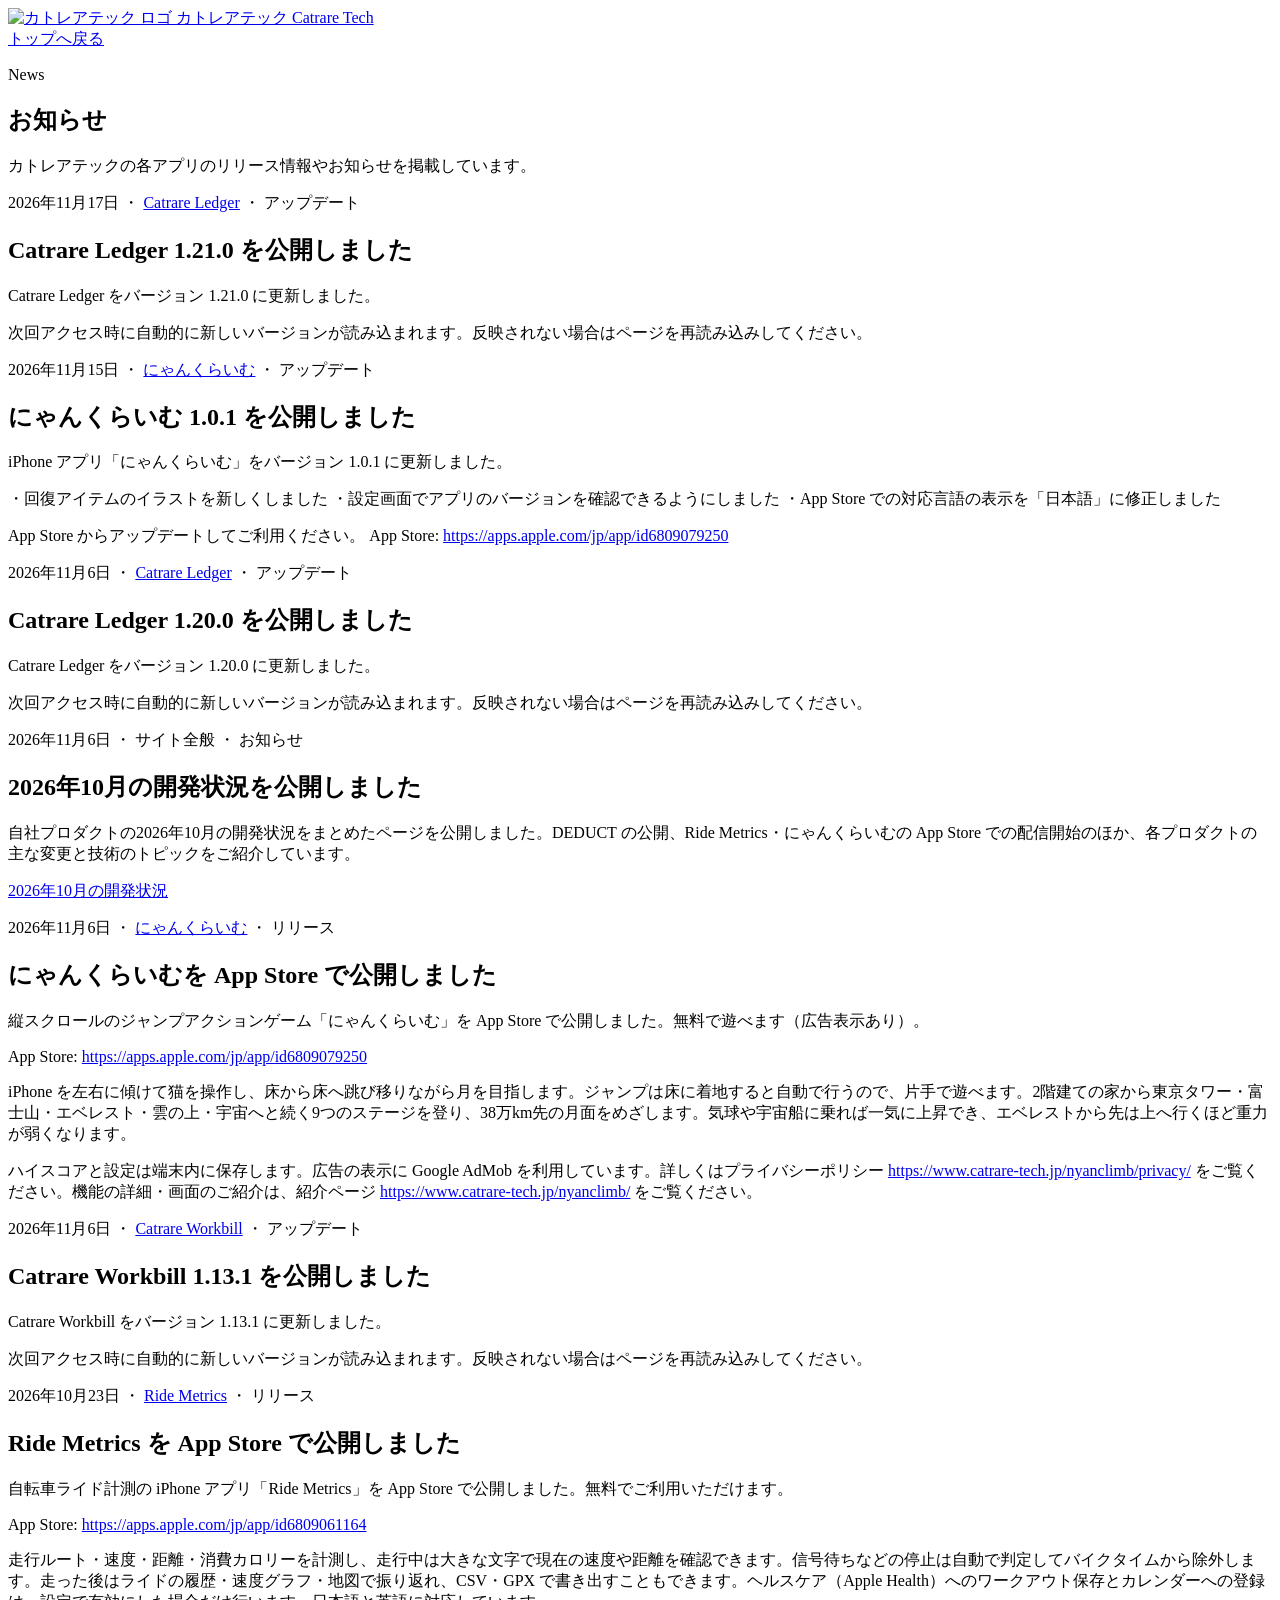
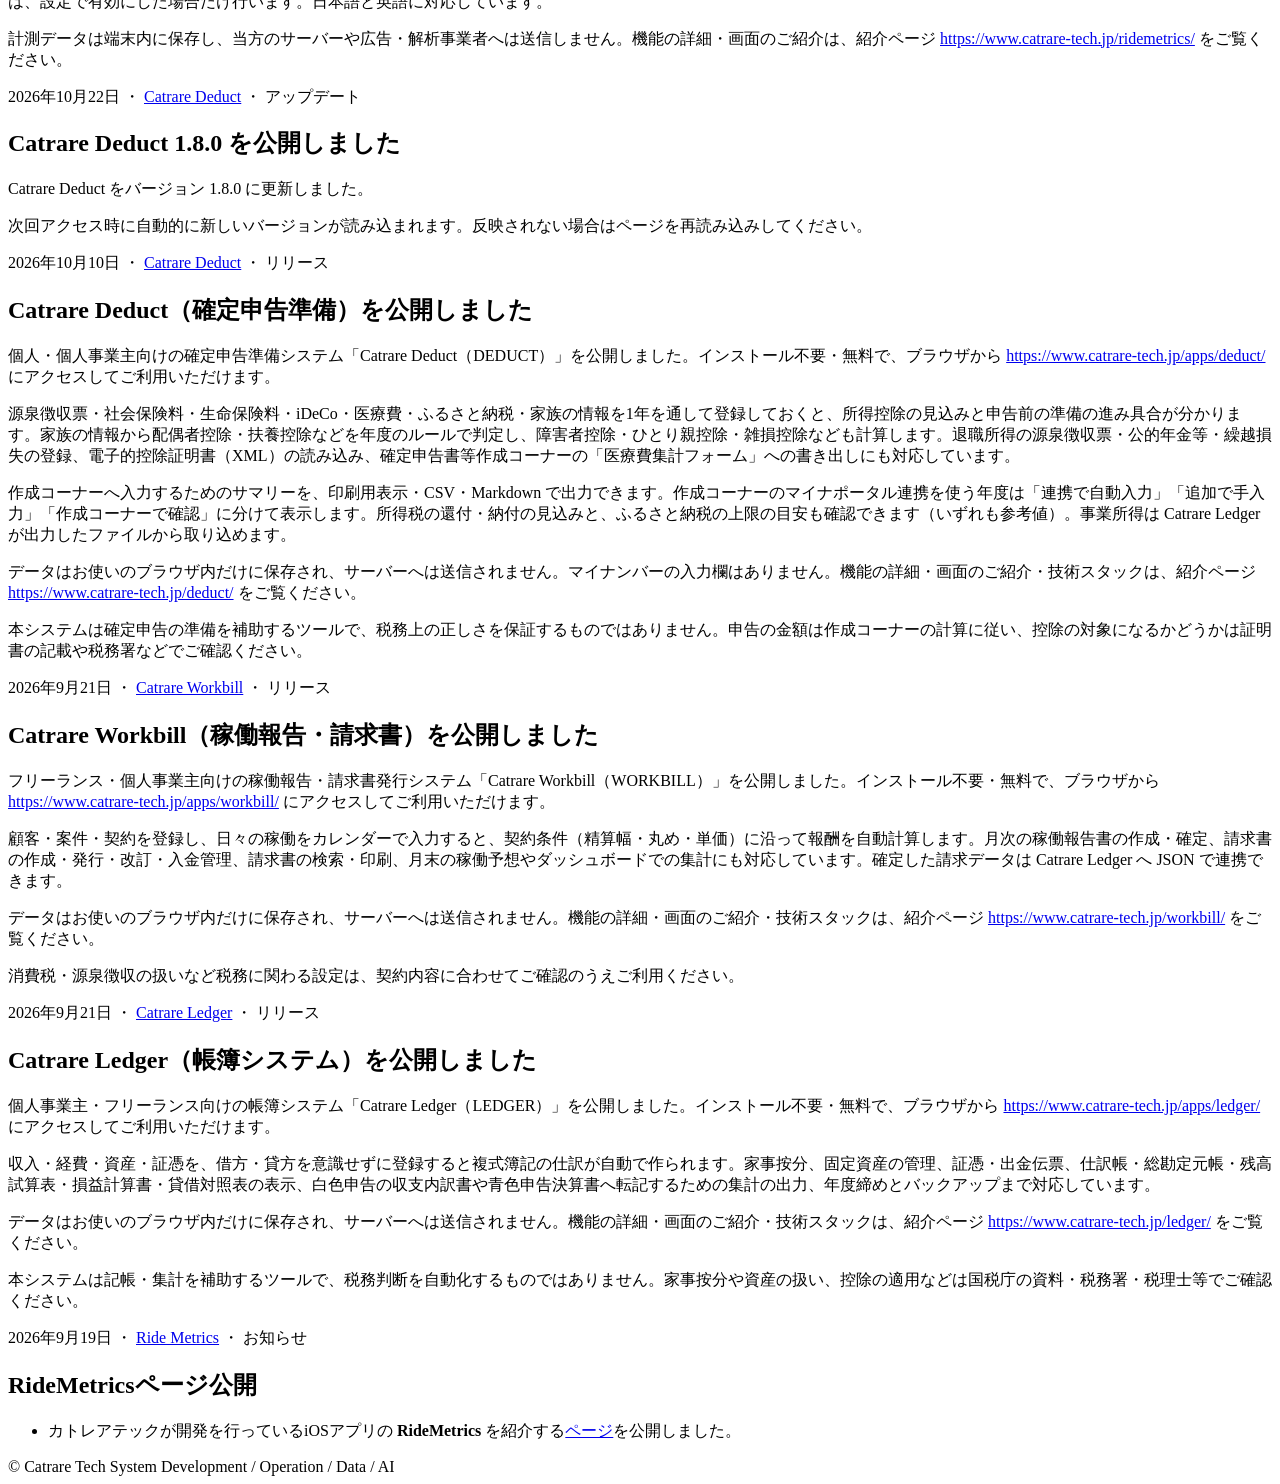
==== docs/news/index.html @ baf42634 "news: 12 items (a639b2498934ef8d82c3c987ee6db1e4a95173e1)" ====
<!DOCTYPE html>
<html lang="ja">
<head>
  <meta charset="UTF-8" />
  <meta http-equiv="Content-Security-Policy" content="default-src 'self'; script-src 'self'; style-src 'self' 'unsafe-inline'; img-src 'self' data:; font-src 'self'; connect-src 'self'; frame-src 'none'; object-src 'none'; base-uri 'self'; form-action 'self'" />
  <meta name="viewport" content="width=device-width, initial-scale=1.0" />

  <title>お知らせ | カトレアテック</title>
  <meta name="description" content="カトレアテックの各アプリのリリース情報やお知らせを掲載しています。" />

  <link rel="stylesheet" href="../assets/style.css" />
  <link rel="icon" type="image/png" href="../assets/favicon.png" />
  <link rel="apple-touch-icon" href="../assets/apple-touch-icon.png" />
</head>

<body>
  <header>
    <div class="container header-inner">
      <a href="../" class="brand" aria-label="カトレアテック ホーム">
        <img src="../assets/favicon.png" alt="カトレアテック ロゴ" />
        <span class="brand-text">
          <span>カトレアテック</span>
          <span>Catrare Tech</span>
        </span>
      </a>

      <nav>
        <a href="../">トップへ戻る</a>
      </nav>
    </div>
  </header>

  <main>
    <section class="hero legal-hero">
      <div class="container">
        <p class="eyebrow">News</p>
        <h1>お知らせ</h1>
        <p class="lead">
          カトレアテックの各アプリのリリース情報やお知らせを掲載しています。
        </p>
      </div>
    </section>

    <section class="legal-page">
      <div class="container legal-body">
      <article class="news-item" id="n988">
        <p class="news-meta">
          <time datetime="2026-11-17">2026年11月17日</time>
          ・ <span class="news-app"><a href="../ledger/">Catrare Ledger</a></span>
          ・ <span class="news-kind">アップデート</span>
        </p>
        <h2 class="news-title">Catrare Ledger 1.21.0 を公開しました</h2>
        <div class="news-body">
<p>Catrare Ledger をバージョン 1.21.0 に更新しました。</p>
<p>次回アクセス時に自動的に新しいバージョンが読み込まれます。反映されない場合はページを再読み込みしてください。</p>

        </div>
      </article>
      <article class="news-item" id="n975">
        <p class="news-meta">
          <time datetime="2026-11-15">2026年11月15日</time>
          ・ <span class="news-app"><a href="../nyanclimb/">にゃんくらいむ</a></span>
          ・ <span class="news-kind">アップデート</span>
        </p>
        <h2 class="news-title">にゃんくらいむ 1.0.1 を公開しました</h2>
        <div class="news-body">
<p>iPhone アプリ「にゃんくらいむ」をバージョン 1.0.1 に更新しました。</p>
<p>・回復アイテムのイラストを新しくしました
・設定画面でアプリのバージョンを確認できるようにしました
・App Store での対応言語の表示を「日本語」に修正しました</p>
<p>App Store からアップデートしてご利用ください。
App Store: <a href="https://apps.apple.com/jp/app/id6809079250" target="_blank" rel="noopener noreferrer">https://apps.apple.com/jp/app/id6809079250</a></p>

        </div>
      </article>
      <article class="news-item" id="n940">
        <p class="news-meta">
          <time datetime="2026-11-06">2026年11月6日</time>
          ・ <span class="news-app"><a href="../ledger/">Catrare Ledger</a></span>
          ・ <span class="news-kind">アップデート</span>
        </p>
        <h2 class="news-title">Catrare Ledger 1.20.0 を公開しました</h2>
        <div class="news-body">
<p>Catrare Ledger をバージョン 1.20.0 に更新しました。</p>
<p>次回アクセス時に自動的に新しいバージョンが読み込まれます。反映されない場合はページを再読み込みしてください。</p>

        </div>
      </article>
      <article class="news-item" id="n937">
        <p class="news-meta">
          <time datetime="2026-11-06">2026年11月6日</time>
          ・ <span class="news-app">サイト全般</span>
          ・ <span class="news-kind">お知らせ</span>
        </p>
        <h2 class="news-title">2026年10月の開発状況を公開しました</h2>
        <div class="news-body">
<p>自社プロダクトの2026年10月の開発状況をまとめたページを公開しました。DEDUCT の公開、Ride Metrics・にゃんくらいむの App Store での配信開始のほか、各プロダクトの主な変更と技術のトピックをご紹介しています。</p>
<p><a href="https://www.catrare-tech.jp/devlog/2026-10/">2026年10月の開発状況</a></p>

        </div>
      </article>
      <article class="news-item" id="n930">
        <p class="news-meta">
          <time datetime="2026-11-06">2026年11月6日</time>
          ・ <span class="news-app"><a href="../nyanclimb/">にゃんくらいむ</a></span>
          ・ <span class="news-kind">リリース</span>
        </p>
        <h2 class="news-title">にゃんくらいむを App Store で公開しました</h2>
        <div class="news-body">
<p>縦スクロールのジャンプアクションゲーム「にゃんくらいむ」を App Store で公開しました。無料で遊べます（広告表示あり）。</p>
<p>App Store: <a href="https://apps.apple.com/jp/app/id6809079250" target="_blank" rel="noopener noreferrer">https://apps.apple.com/jp/app/id6809079250</a></p>
<p>iPhone を左右に傾けて猫を操作し、床から床へ跳び移りながら月を目指します。ジャンプは床に着地すると自動で行うので、片手で遊べます。2階建ての家から東京タワー・富士山・エベレスト・雲の上・宇宙へと続く9つのステージを登り、38万km先の月面をめざします。気球や宇宙船に乗れば一気に上昇でき、エベレストから先は上へ行くほど重力が弱くなります。</p>
<p>ハイスコアと設定は端末内に保存します。広告の表示に Google AdMob を利用しています。詳しくはプライバシーポリシー <a href="https://www.catrare-tech.jp/nyanclimb/privacy/">https://www.catrare-tech.jp/nyanclimb/privacy/</a> をご覧ください。機能の詳細・画面のご紹介は、紹介ページ <a href="https://www.catrare-tech.jp/nyanclimb/">https://www.catrare-tech.jp/nyanclimb/</a> をご覧ください。</p>

        </div>
      </article>
      <article class="news-item" id="n929">
        <p class="news-meta">
          <time datetime="2026-11-06">2026年11月6日</time>
          ・ <span class="news-app"><a href="../workbill/">Catrare Workbill</a></span>
          ・ <span class="news-kind">アップデート</span>
        </p>
        <h2 class="news-title">Catrare Workbill 1.13.1 を公開しました</h2>
        <div class="news-body">
<p>Catrare Workbill をバージョン 1.13.1 に更新しました。</p>
<p>次回アクセス時に自動的に新しいバージョンが読み込まれます。反映されない場合はページを再読み込みしてください。</p>

        </div>
      </article>
      <article class="news-item" id="n824">
        <p class="news-meta">
          <time datetime="2026-10-23">2026年10月23日</time>
          ・ <span class="news-app"><a href="../ridemetrics/">Ride Metrics</a></span>
          ・ <span class="news-kind">リリース</span>
        </p>
        <h2 class="news-title">Ride Metrics を App Store で公開しました</h2>
        <div class="news-body">
<p>自転車ライド計測の iPhone アプリ「Ride Metrics」を App Store で公開しました。無料でご利用いただけます。</p>
<p>App Store: <a href="https://apps.apple.com/jp/app/id6809061164" target="_blank" rel="noopener noreferrer">https://apps.apple.com/jp/app/id6809061164</a></p>
<p>走行ルート・速度・距離・消費カロリーを計測し、走行中は大きな文字で現在の速度や距離を確認できます。信号待ちなどの停止は自動で判定してバイクタイムから除外します。走った後はライドの履歴・速度グラフ・地図で振り返れ、CSV・GPX で書き出すこともできます。ヘルスケア（Apple Health）へのワークアウト保存とカレンダーへの登録は、設定で有効にした場合だけ行います。日本語と英語に対応しています。</p>
<p>計測データは端末内に保存し、当方のサーバーや広告・解析事業者へは送信しません。機能の詳細・画面のご紹介は、紹介ページ <a href="https://www.catrare-tech.jp/ridemetrics/">https://www.catrare-tech.jp/ridemetrics/</a> をご覧ください。</p>

        </div>
      </article>
      <article class="news-item" id="n819">
        <p class="news-meta">
          <time datetime="2026-10-22">2026年10月22日</time>
          ・ <span class="news-app"><a href="../deduct/">Catrare Deduct</a></span>
          ・ <span class="news-kind">アップデート</span>
        </p>
        <h2 class="news-title">Catrare Deduct 1.8.0 を公開しました</h2>
        <div class="news-body">
<p>Catrare Deduct をバージョン 1.8.0 に更新しました。</p>
<p>次回アクセス時に自動的に新しいバージョンが読み込まれます。反映されない場合はページを再読み込みしてください。</p>

        </div>
      </article>
      <article class="news-item" id="n741">
        <p class="news-meta">
          <time datetime="2026-10-10">2026年10月10日</time>
          ・ <span class="news-app"><a href="../deduct/">Catrare Deduct</a></span>
          ・ <span class="news-kind">リリース</span>
        </p>
        <h2 class="news-title">Catrare Deduct（確定申告準備）を公開しました</h2>
        <div class="news-body">
<p>個人・個人事業主向けの確定申告準備システム「Catrare Deduct（DEDUCT）」を公開しました。インストール不要・無料で、ブラウザから <a href="https://www.catrare-tech.jp/apps/deduct/">https://www.catrare-tech.jp/apps/deduct/</a> にアクセスしてご利用いただけます。</p>
<p>源泉徴収票・社会保険料・生命保険料・iDeCo・医療費・ふるさと納税・家族の情報を1年を通して登録しておくと、所得控除の見込みと申告前の準備の進み具合が分かります。家族の情報から配偶者控除・扶養控除などを年度のルールで判定し、障害者控除・ひとり親控除・雑損控除なども計算します。退職所得の源泉徴収票・公的年金等・繰越損失の登録、電子的控除証明書（XML）の読み込み、確定申告書等作成コーナーの「医療費集計フォーム」への書き出しにも対応しています。</p>
<p>作成コーナーへ入力するためのサマリーを、印刷用表示・CSV・Markdown で出力できます。作成コーナーのマイナポータル連携を使う年度は「連携で自動入力」「追加で手入力」「作成コーナーで確認」に分けて表示します。所得税の還付・納付の見込みと、ふるさと納税の上限の目安も確認できます（いずれも参考値）。事業所得は Catrare Ledger が出力したファイルから取り込めます。</p>
<p>データはお使いのブラウザ内だけに保存され、サーバーへは送信されません。マイナンバーの入力欄はありません。機能の詳細・画面のご紹介・技術スタックは、紹介ページ <a href="https://www.catrare-tech.jp/deduct/">https://www.catrare-tech.jp/deduct/</a> をご覧ください。</p>
<p>本システムは確定申告の準備を補助するツールで、税務上の正しさを保証するものではありません。申告の金額は作成コーナーの計算に従い、控除の対象になるかどうかは証明書の記載や税務署などでご確認ください。</p>

        </div>
      </article>
      <article class="news-item" id="n521">
        <p class="news-meta">
          <time datetime="2026-09-21">2026年9月21日</time>
          ・ <span class="news-app"><a href="../workbill/">Catrare Workbill</a></span>
          ・ <span class="news-kind">リリース</span>
        </p>
        <h2 class="news-title">Catrare Workbill（稼働報告・請求書）を公開しました</h2>
        <div class="news-body">
<p>フリーランス・個人事業主向けの稼働報告・請求書発行システム「Catrare Workbill（WORKBILL）」を公開しました。インストール不要・無料で、ブラウザから <a href="https://www.catrare-tech.jp/apps/workbill/">https://www.catrare-tech.jp/apps/workbill/</a> にアクセスしてご利用いただけます。</p>
<p>顧客・案件・契約を登録し、日々の稼働をカレンダーで入力すると、契約条件（精算幅・丸め・単価）に沿って報酬を自動計算します。月次の稼働報告書の作成・確定、請求書の作成・発行・改訂・入金管理、請求書の検索・印刷、月末の稼働予想やダッシュボードでの集計にも対応しています。確定した請求データは Catrare Ledger へ JSON で連携できます。</p>
<p>データはお使いのブラウザ内だけに保存され、サーバーへは送信されません。機能の詳細・画面のご紹介・技術スタックは、紹介ページ <a href="https://www.catrare-tech.jp/workbill/">https://www.catrare-tech.jp/workbill/</a> をご覧ください。</p>
<p>消費税・源泉徴収の扱いなど税務に関わる設定は、契約内容に合わせてご確認のうえご利用ください。</p>

        </div>
      </article>
      <article class="news-item" id="n520">
        <p class="news-meta">
          <time datetime="2026-09-21">2026年9月21日</time>
          ・ <span class="news-app"><a href="../ledger/">Catrare Ledger</a></span>
          ・ <span class="news-kind">リリース</span>
        </p>
        <h2 class="news-title">Catrare Ledger（帳簿システム）を公開しました</h2>
        <div class="news-body">
<p>個人事業主・フリーランス向けの帳簿システム「Catrare Ledger（LEDGER）」を公開しました。インストール不要・無料で、ブラウザから <a href="https://www.catrare-tech.jp/apps/ledger/">https://www.catrare-tech.jp/apps/ledger/</a> にアクセスしてご利用いただけます。</p>
<p>収入・経費・資産・証憑を、借方・貸方を意識せずに登録すると複式簿記の仕訳が自動で作られます。家事按分、固定資産の管理、証憑・出金伝票、仕訳帳・総勘定元帳・残高試算表・損益計算書・貸借対照表の表示、白色申告の収支内訳書や青色申告決算書へ転記するための集計の出力、年度締めとバックアップまで対応しています。</p>
<p>データはお使いのブラウザ内だけに保存され、サーバーへは送信されません。機能の詳細・画面のご紹介・技術スタックは、紹介ページ <a href="https://www.catrare-tech.jp/ledger/">https://www.catrare-tech.jp/ledger/</a> をご覧ください。</p>
<p>本システムは記帳・集計を補助するツールで、税務判断を自動化するものではありません。家事按分や資産の扱い、控除の適用などは国税庁の資料・税務署・税理士等でご確認ください。</p>

        </div>
      </article>
      <article class="news-item" id="n438">
        <p class="news-meta">
          <time datetime="2026-09-19">2026年9月19日</time>
          ・ <span class="news-app"><a href="../ridemetrics/">Ride Metrics</a></span>
          ・ <span class="news-kind">お知らせ</span>
        </p>
        <h2 class="news-title">RideMetricsページ公開</h2>
        <div class="news-body">
<ul>
<li>カトレアテックが開発を行っているiOSアプリの <strong>RideMetrics</strong> を紹介する<a href="https://www.catrare-tech.jp/ridemetrics/">ページ</a>を公開しました。</li>
</ul>

        </div>
      </article>
      </div>
    </section>
  </main>

  <footer>
    <div class="container footer-inner">
      <span>© Catrare Tech</span>
      <span>System Development / Operation / Data / AI</span>
    </div>
  </footer>
</body>
</html>
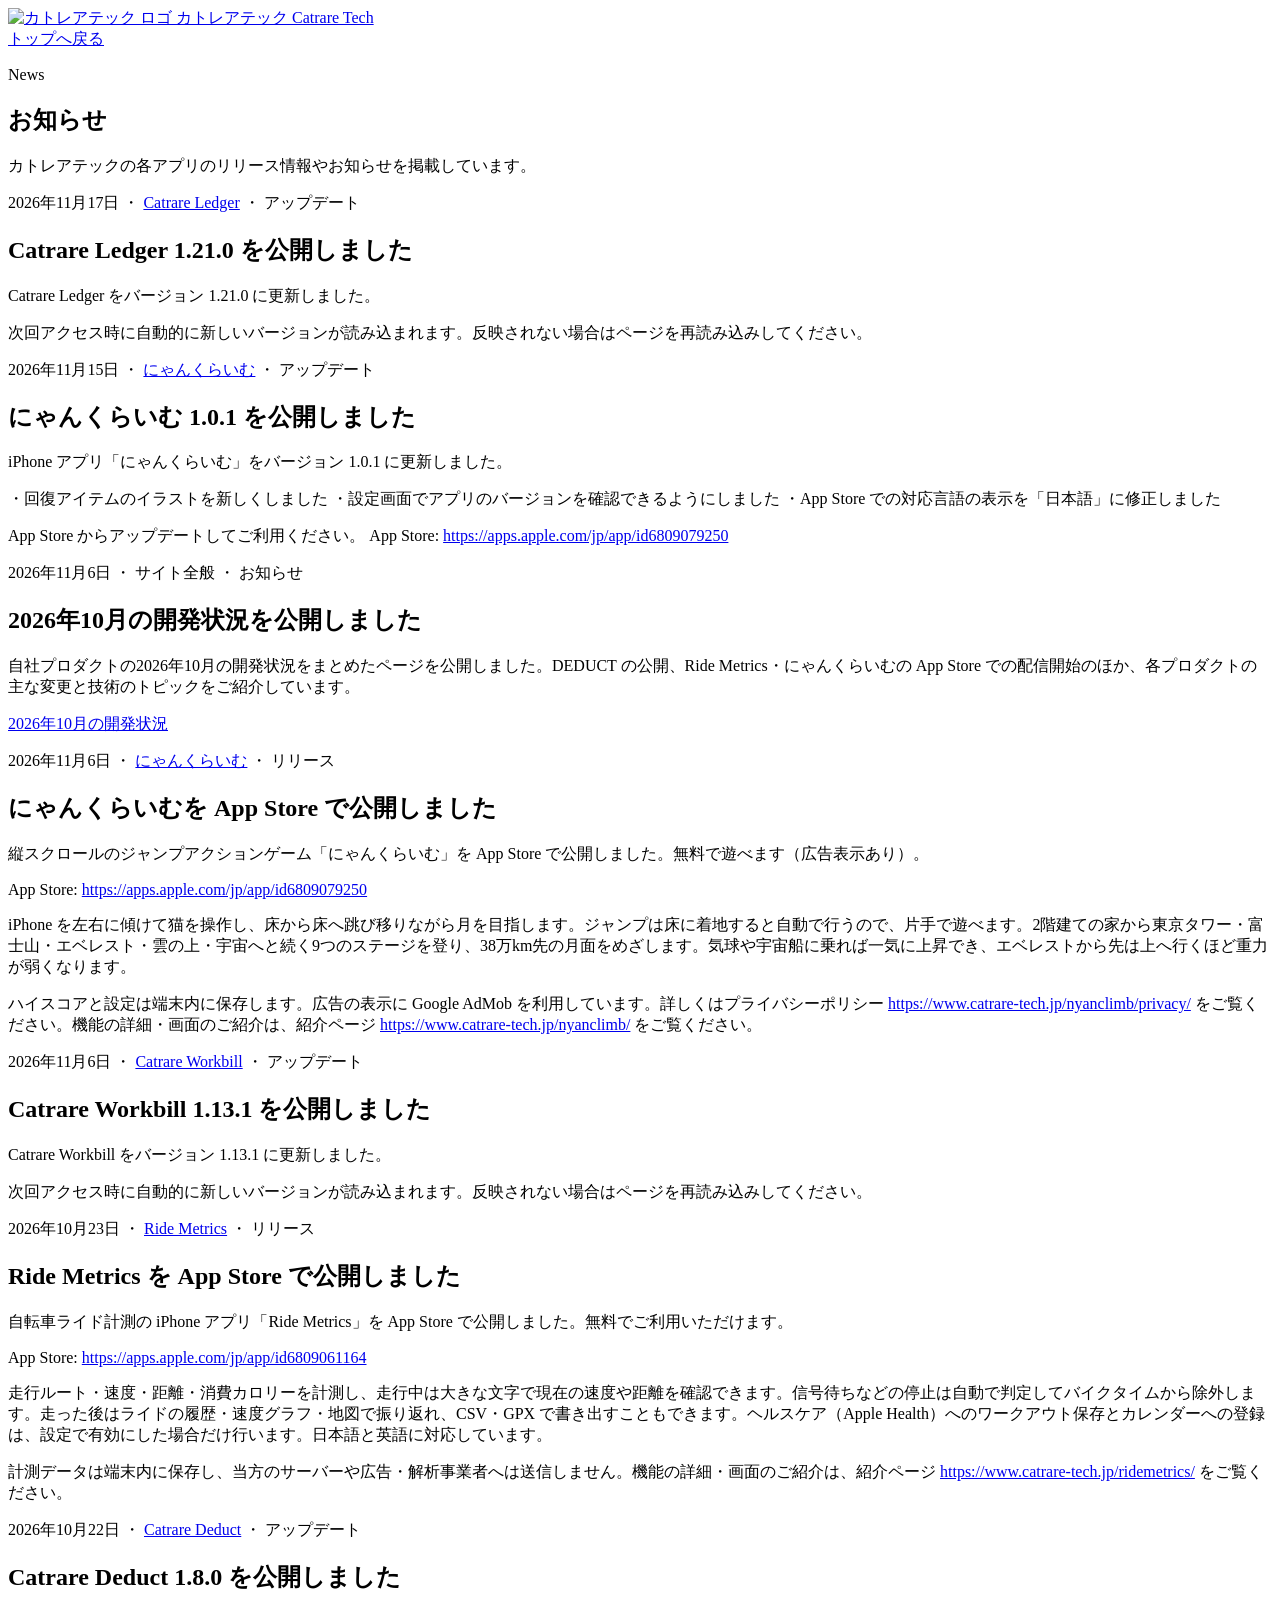
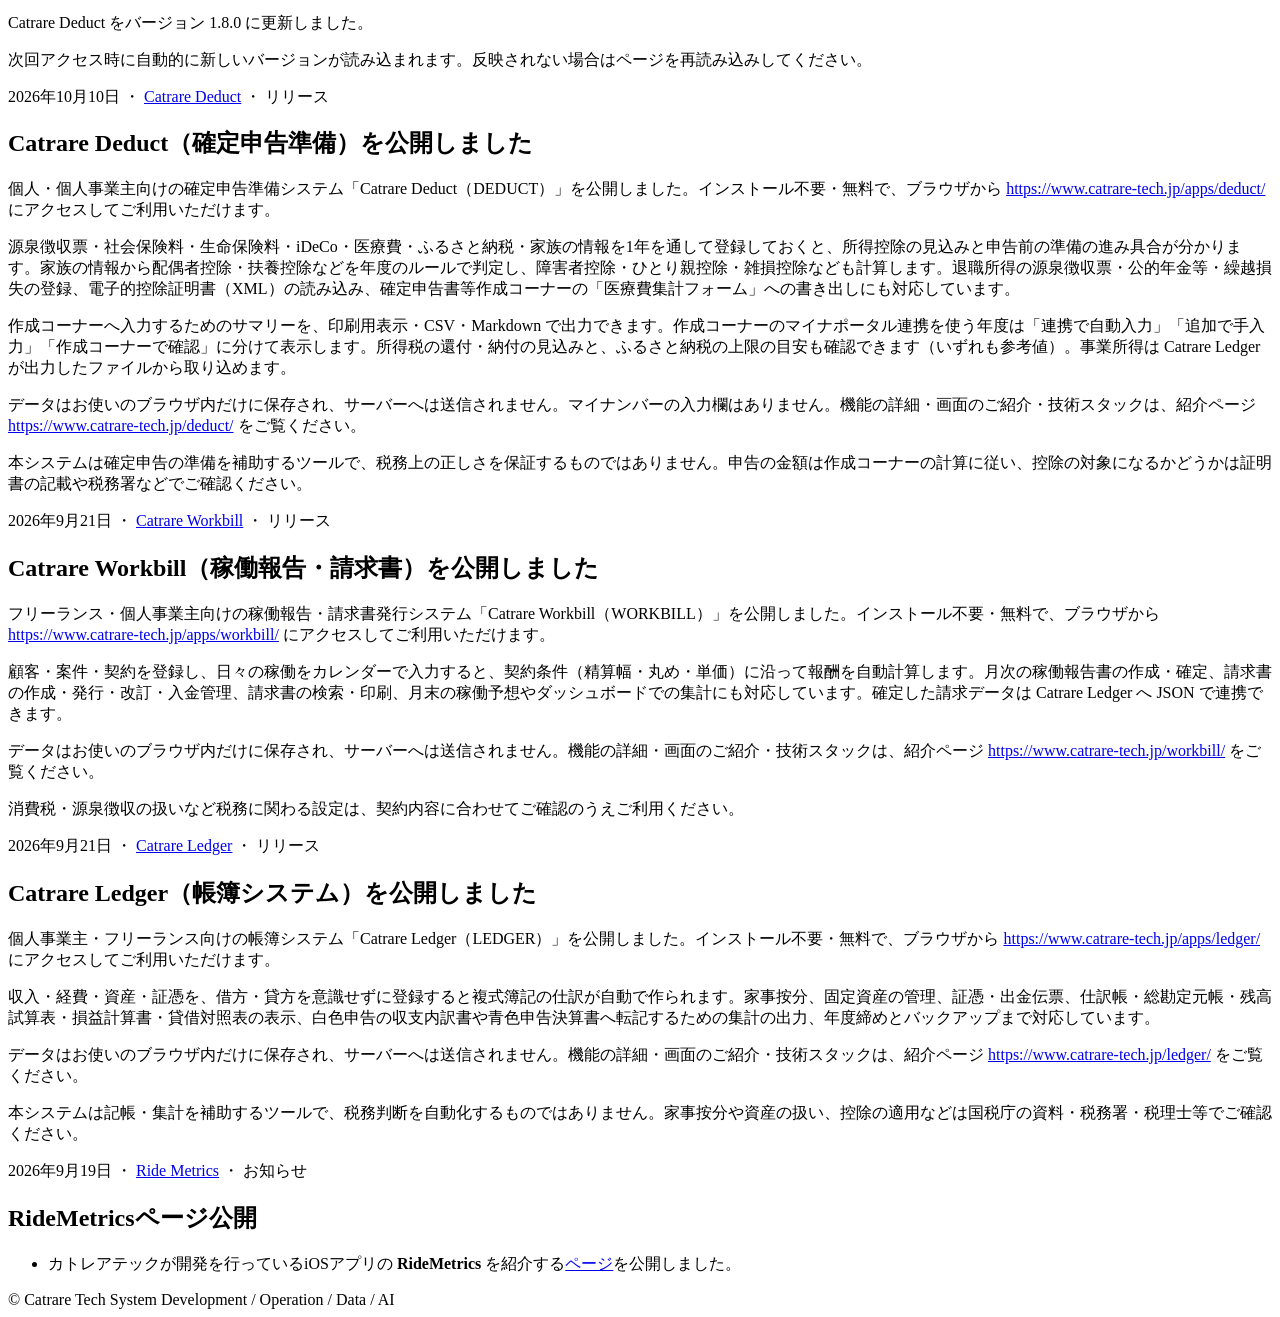
==== commit 4384144c: "news: 11 items (a639b2498934ef8d82c3c987ee6db1e4a95173e1)" ====
--- a/docs/news/index.html
+++ b/docs/news/index.html
@@ -73,19 +73,6 @@
 
         </div>
       </article>
-      <article class="news-item" id="n940">
-        <p class="news-meta">
-          <time datetime="2026-11-06">2026年11月6日</time>
-          ・ <span class="news-app"><a href="../ledger/">Catrare Ledger</a></span>
-          ・ <span class="news-kind">アップデート</span>
-        </p>
-        <h2 class="news-title">Catrare Ledger 1.20.0 を公開しました</h2>
-        <div class="news-body">
-<p>Catrare Ledger をバージョン 1.20.0 に更新しました。</p>
-<p>次回アクセス時に自動的に新しいバージョンが読み込まれます。反映されない場合はページを再読み込みしてください。</p>
-
-        </div>
-      </article>
       <article class="news-item" id="n937">
         <p class="news-meta">
           <time datetime="2026-11-06">2026年11月6日</time>
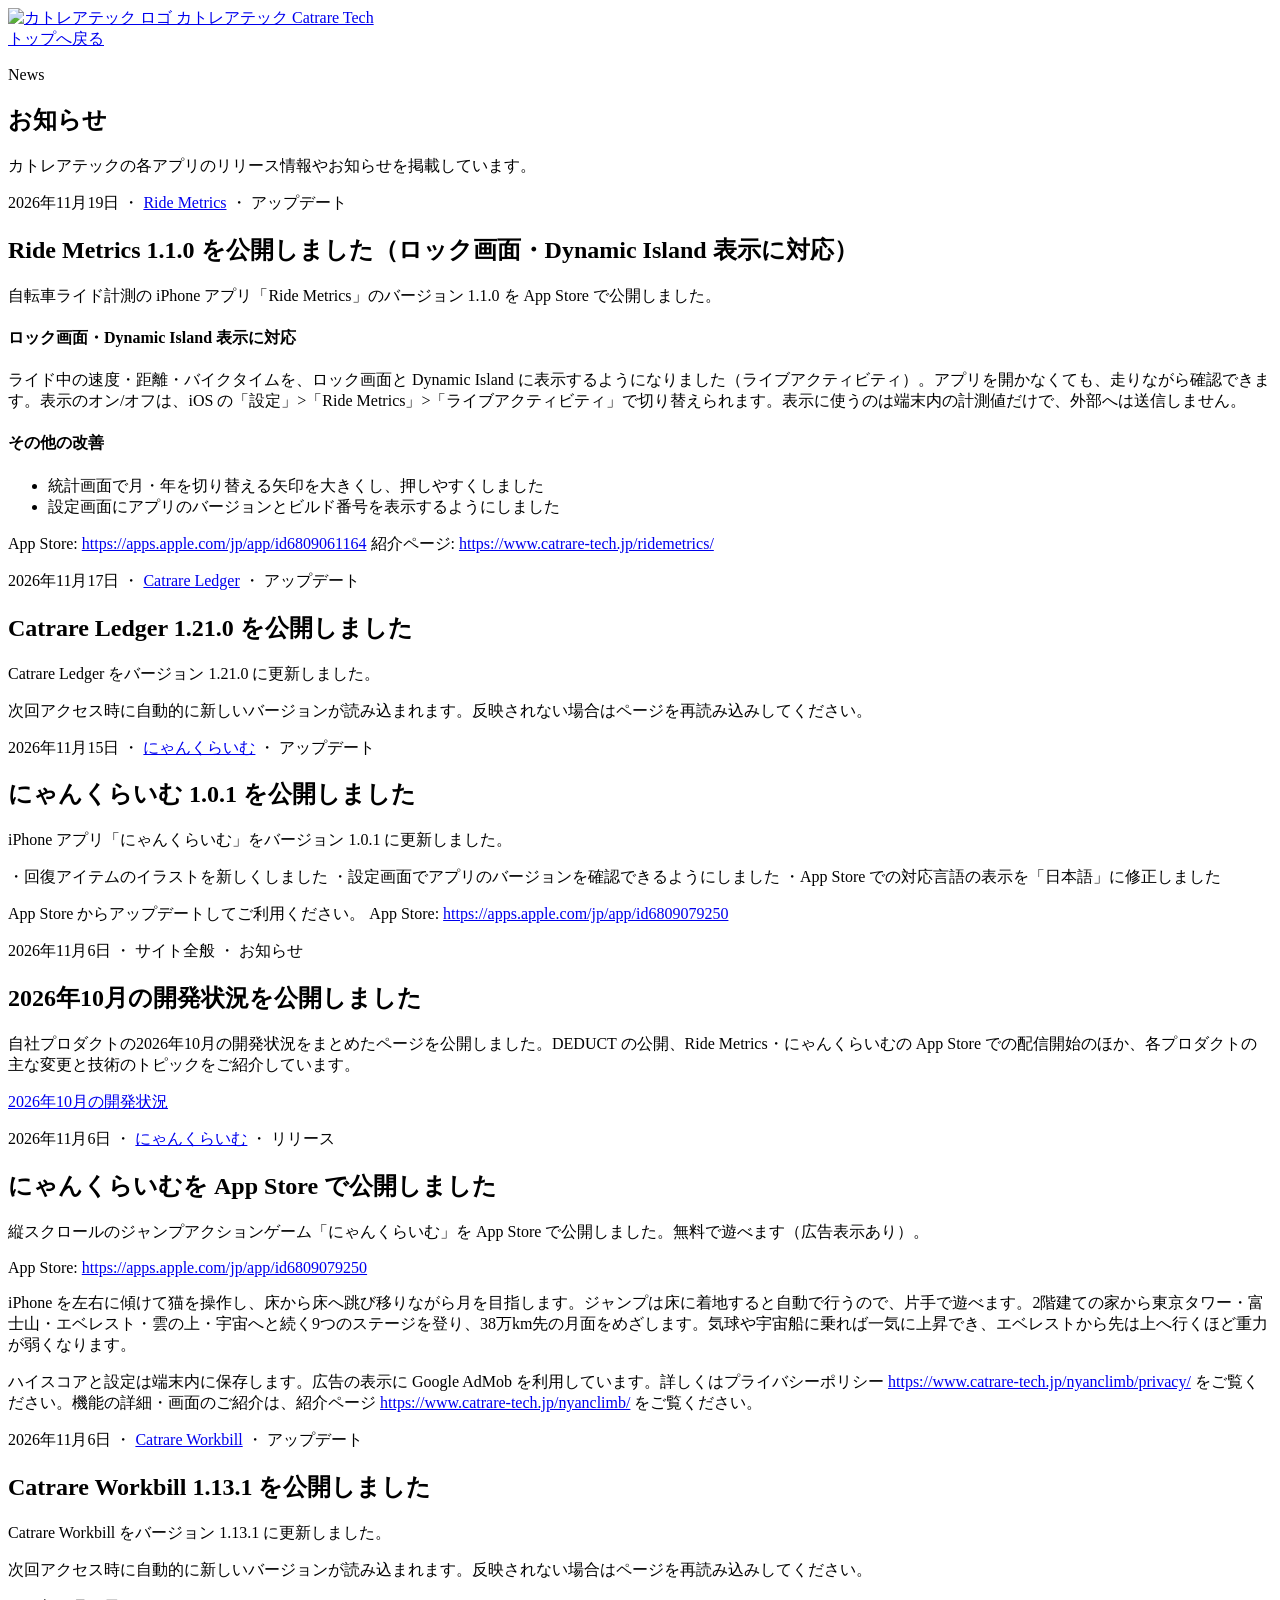
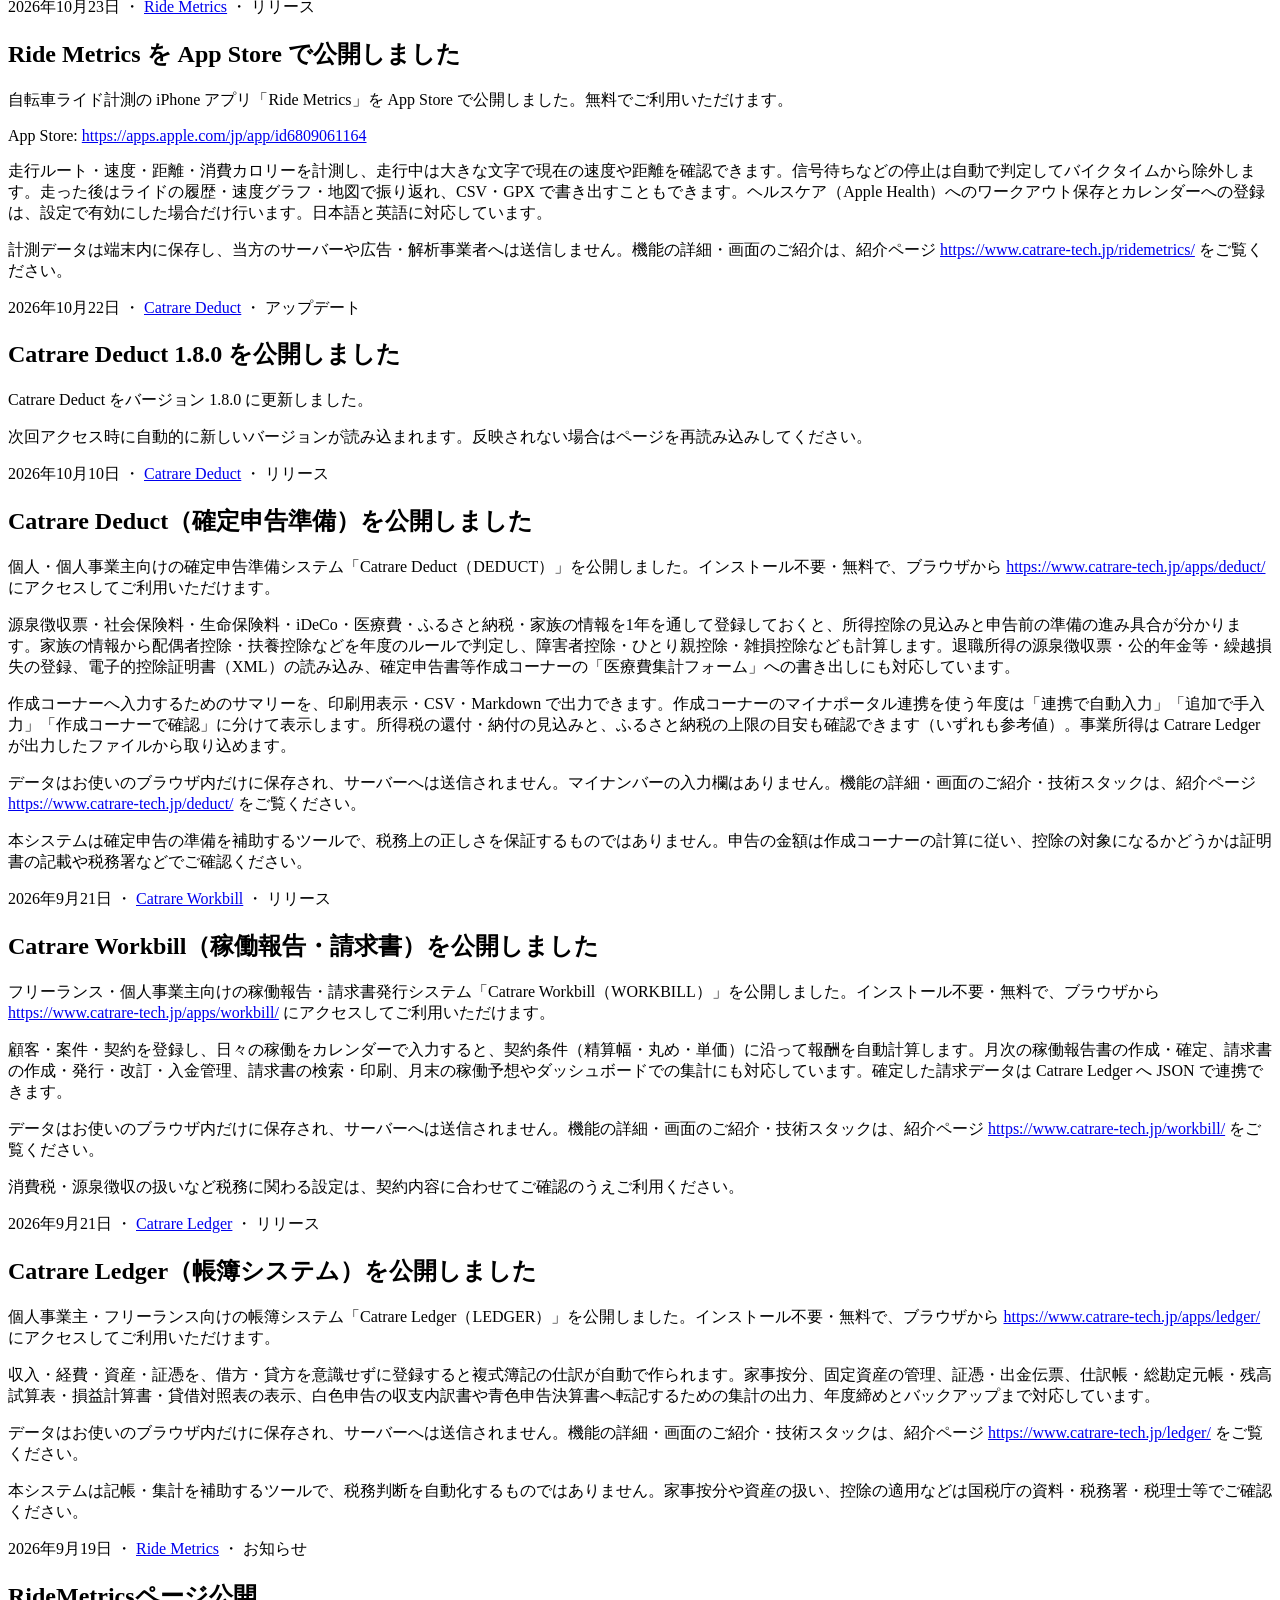
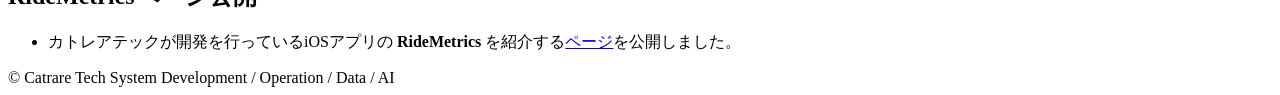
==== commit cc8b530b: "news: 12 items (e5ef89ed329516d59e6afeebeb32d1c1ae738716)" ====
--- a/docs/news/index.html
+++ b/docs/news/index.html
@@ -43,6 +43,27 @@
 
     <section class="legal-page">
       <div class="container legal-body">
+      <article class="news-item" id="n995">
+        <p class="news-meta">
+          <time datetime="2026-11-19">2026年11月19日</time>
+          ・ <span class="news-app"><a href="../ridemetrics/">Ride Metrics</a></span>
+          ・ <span class="news-kind">アップデート</span>
+        </p>
+        <h2 class="news-title">Ride Metrics 1.1.0 を公開しました（ロック画面・Dynamic Island 表示に対応）</h2>
+        <div class="news-body">
+<p>自転車ライド計測の iPhone アプリ「Ride Metrics」のバージョン 1.1.0 を App Store で公開しました。</p>
+<h4>ロック画面・Dynamic Island 表示に対応</h4>
+<p>ライド中の速度・距離・バイクタイムを、ロック画面と Dynamic Island に表示するようになりました（ライブアクティビティ）。アプリを開かなくても、走りながら確認できます。表示のオン/オフは、iOS の「設定」&gt;「Ride Metrics」&gt;「ライブアクティビティ」で切り替えられます。表示に使うのは端末内の計測値だけで、外部へは送信しません。</p>
+<h4>その他の改善</h4>
+<ul>
+<li>統計画面で月・年を切り替える矢印を大きくし、押しやすくしました</li>
+<li>設定画面にアプリのバージョンとビルド番号を表示するようにしました</li>
+</ul>
+<p>App Store: <a href="https://apps.apple.com/jp/app/id6809061164" target="_blank" rel="noopener noreferrer">https://apps.apple.com/jp/app/id6809061164</a>
+紹介ページ: <a href="https://www.catrare-tech.jp/ridemetrics/">https://www.catrare-tech.jp/ridemetrics/</a></p>
+
+        </div>
+      </article>
       <article class="news-item" id="n988">
         <p class="news-meta">
           <time datetime="2026-11-17">2026年11月17日</time>
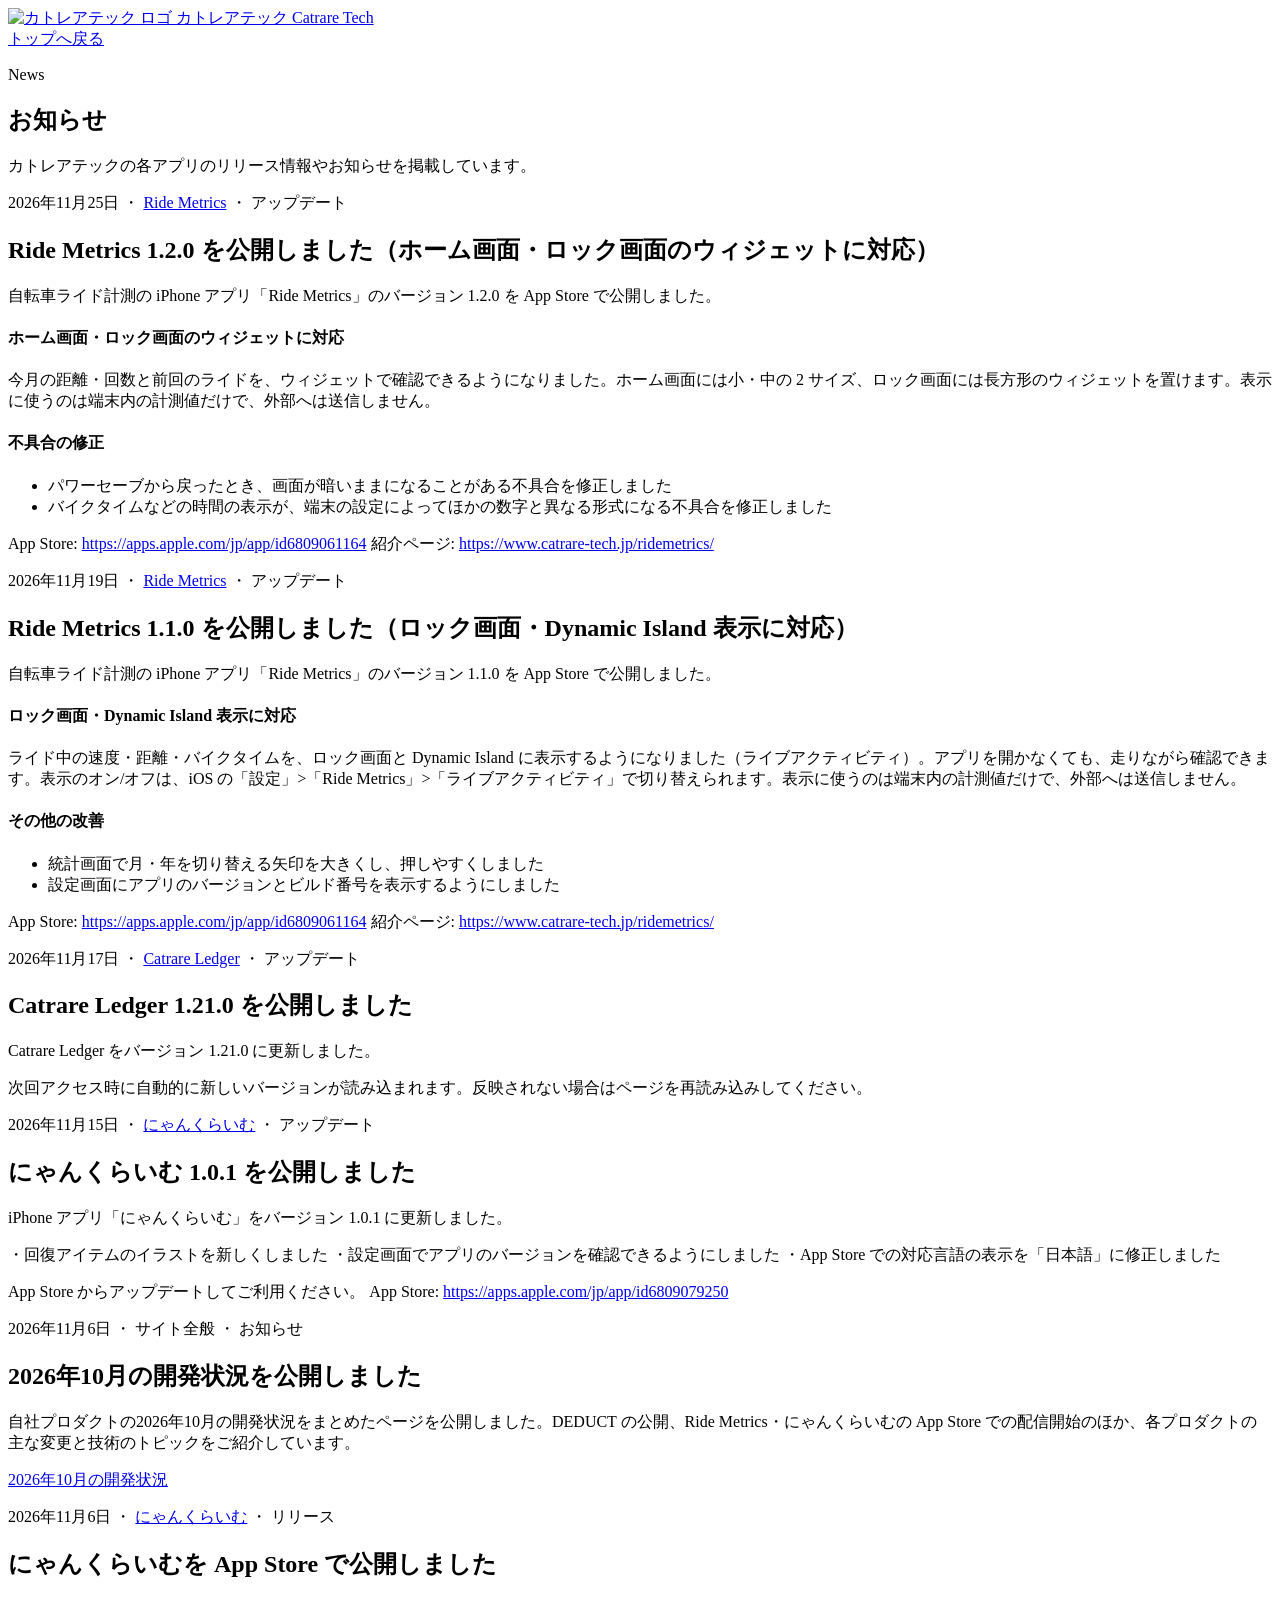
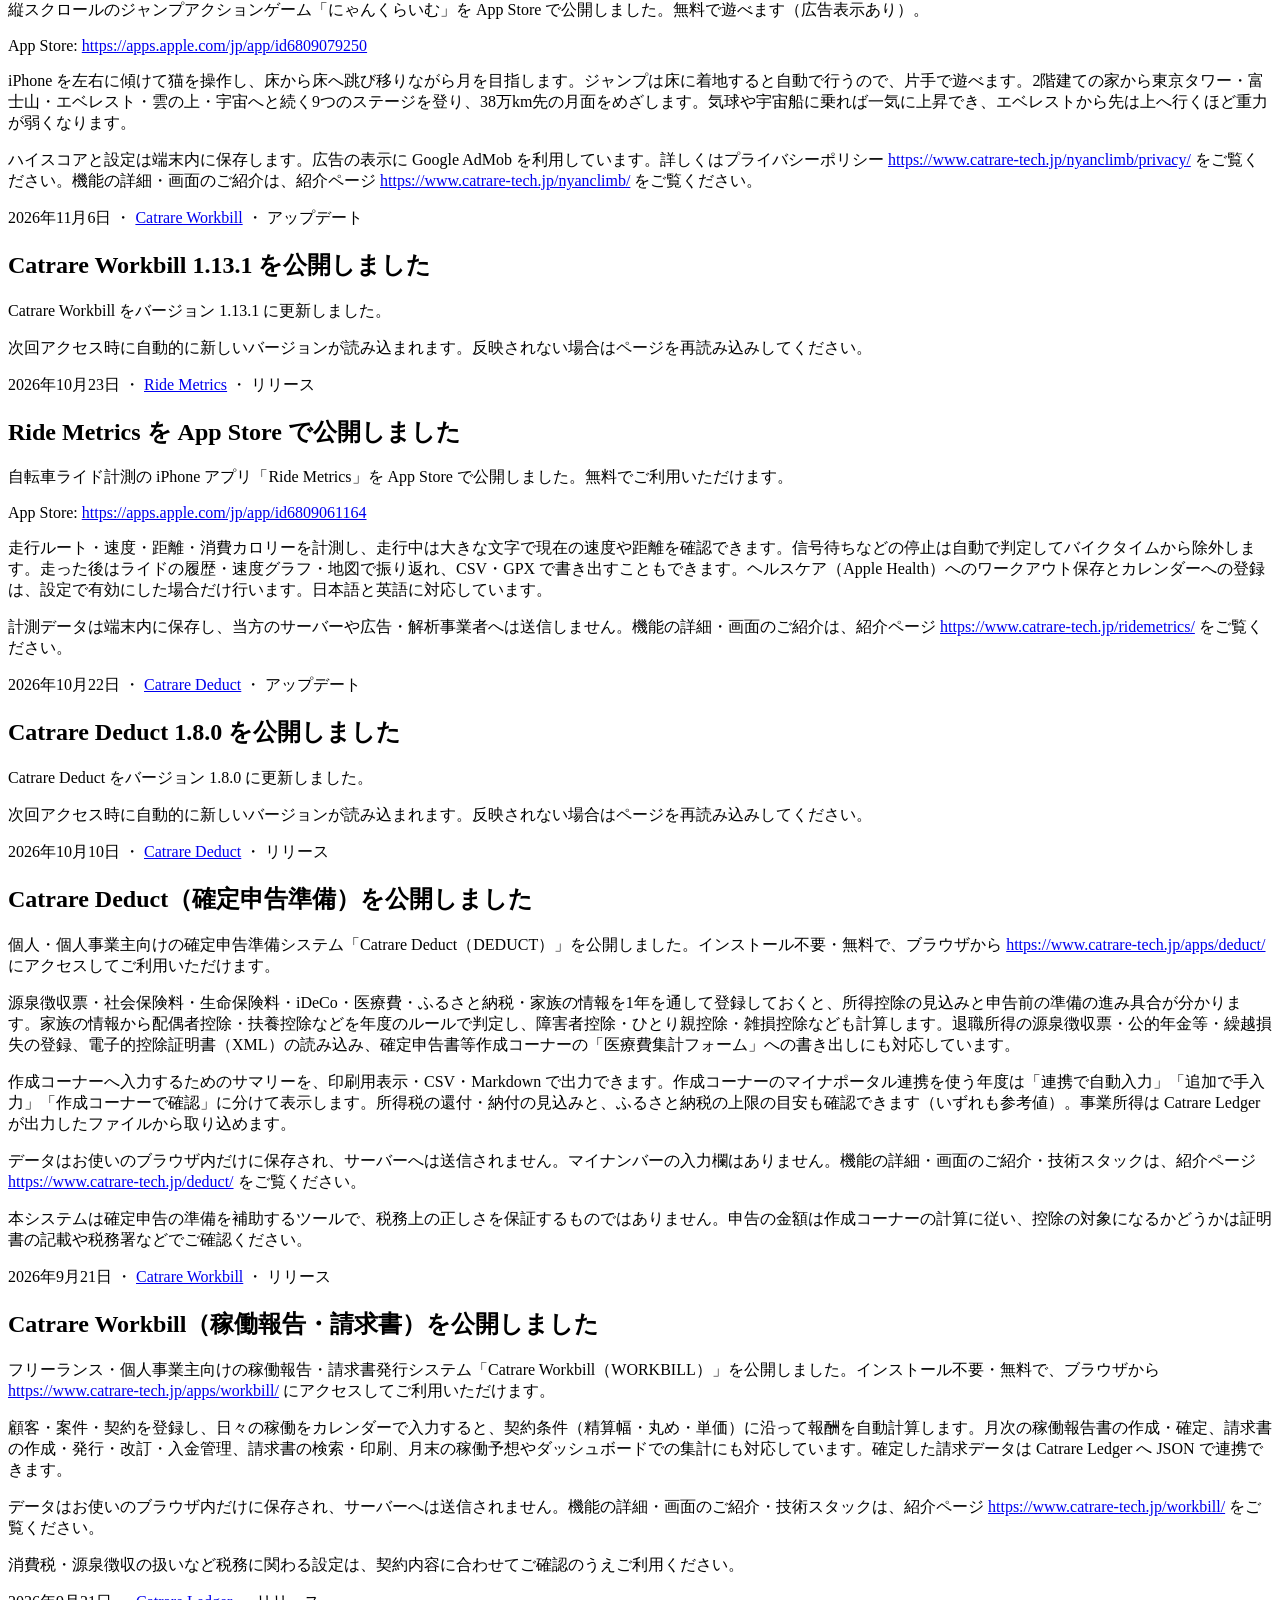
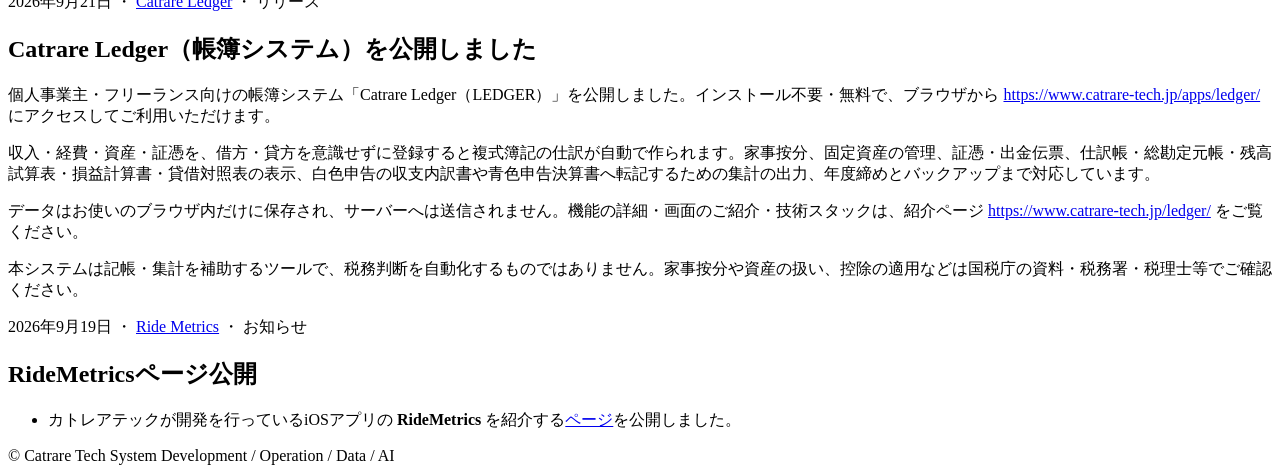
==== commit 7b464c86: "news: 13 items (169265773eff33de8525879bbf49d5ba76e55144)" ====
--- a/docs/news/index.html
+++ b/docs/news/index.html
@@ -43,6 +43,27 @@
 
     <section class="legal-page">
       <div class="container legal-body">
+      <article class="news-item" id="n1035">
+        <p class="news-meta">
+          <time datetime="2026-11-25">2026年11月25日</time>
+          ・ <span class="news-app"><a href="../ridemetrics/">Ride Metrics</a></span>
+          ・ <span class="news-kind">アップデート</span>
+        </p>
+        <h2 class="news-title">Ride Metrics 1.2.0 を公開しました（ホーム画面・ロック画面のウィジェットに対応）</h2>
+        <div class="news-body">
+<p>自転車ライド計測の iPhone アプリ「Ride Metrics」のバージョン 1.2.0 を App Store で公開しました。</p>
+<h4>ホーム画面・ロック画面のウィジェットに対応</h4>
+<p>今月の距離・回数と前回のライドを、ウィジェットで確認できるようになりました。ホーム画面には小・中の 2 サイズ、ロック画面には長方形のウィジェットを置けます。表示に使うのは端末内の計測値だけで、外部へは送信しません。</p>
+<h4>不具合の修正</h4>
+<ul>
+<li>パワーセーブから戻ったとき、画面が暗いままになることがある不具合を修正しました</li>
+<li>バイクタイムなどの時間の表示が、端末の設定によってほかの数字と異なる形式になる不具合を修正しました</li>
+</ul>
+<p>App Store: <a href="https://apps.apple.com/jp/app/id6809061164" target="_blank" rel="noopener noreferrer">https://apps.apple.com/jp/app/id6809061164</a>
+紹介ページ: <a href="https://www.catrare-tech.jp/ridemetrics/">https://www.catrare-tech.jp/ridemetrics/</a></p>
+
+        </div>
+      </article>
       <article class="news-item" id="n995">
         <p class="news-meta">
           <time datetime="2026-11-19">2026年11月19日</time>
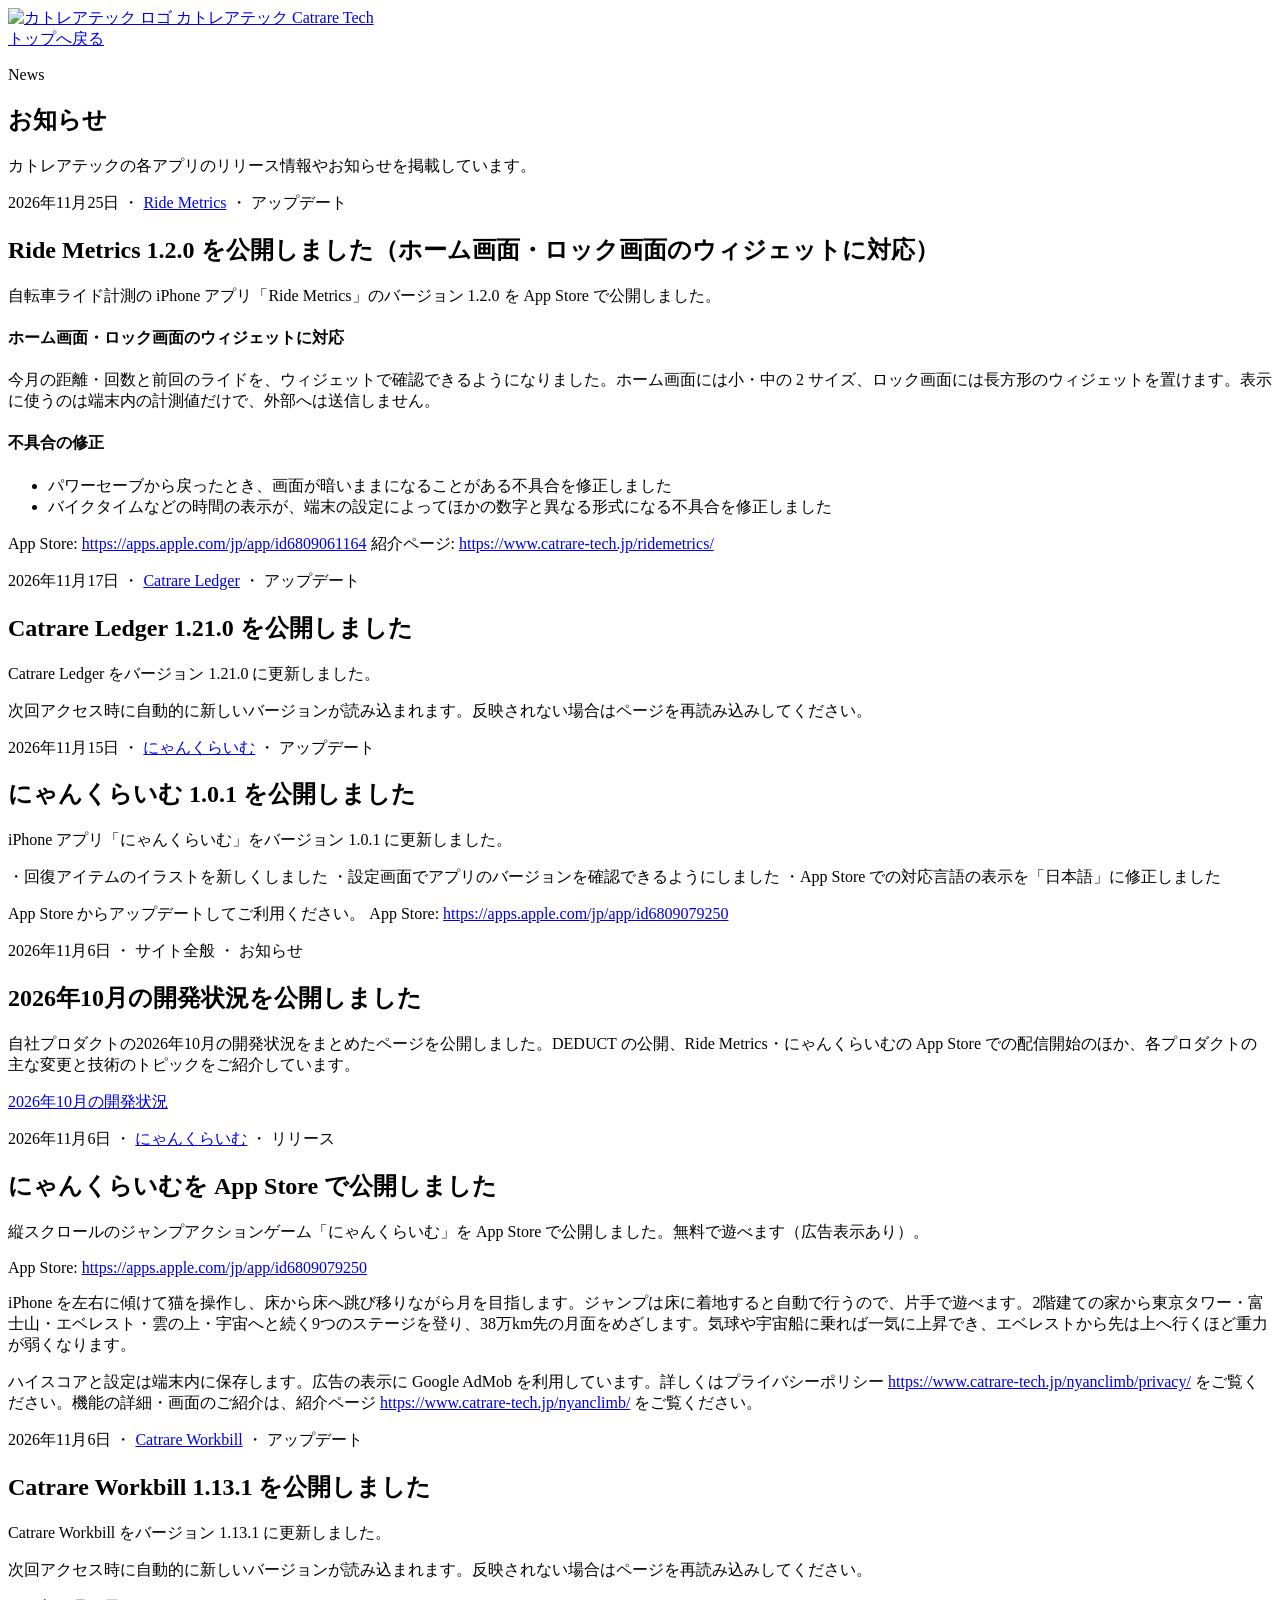
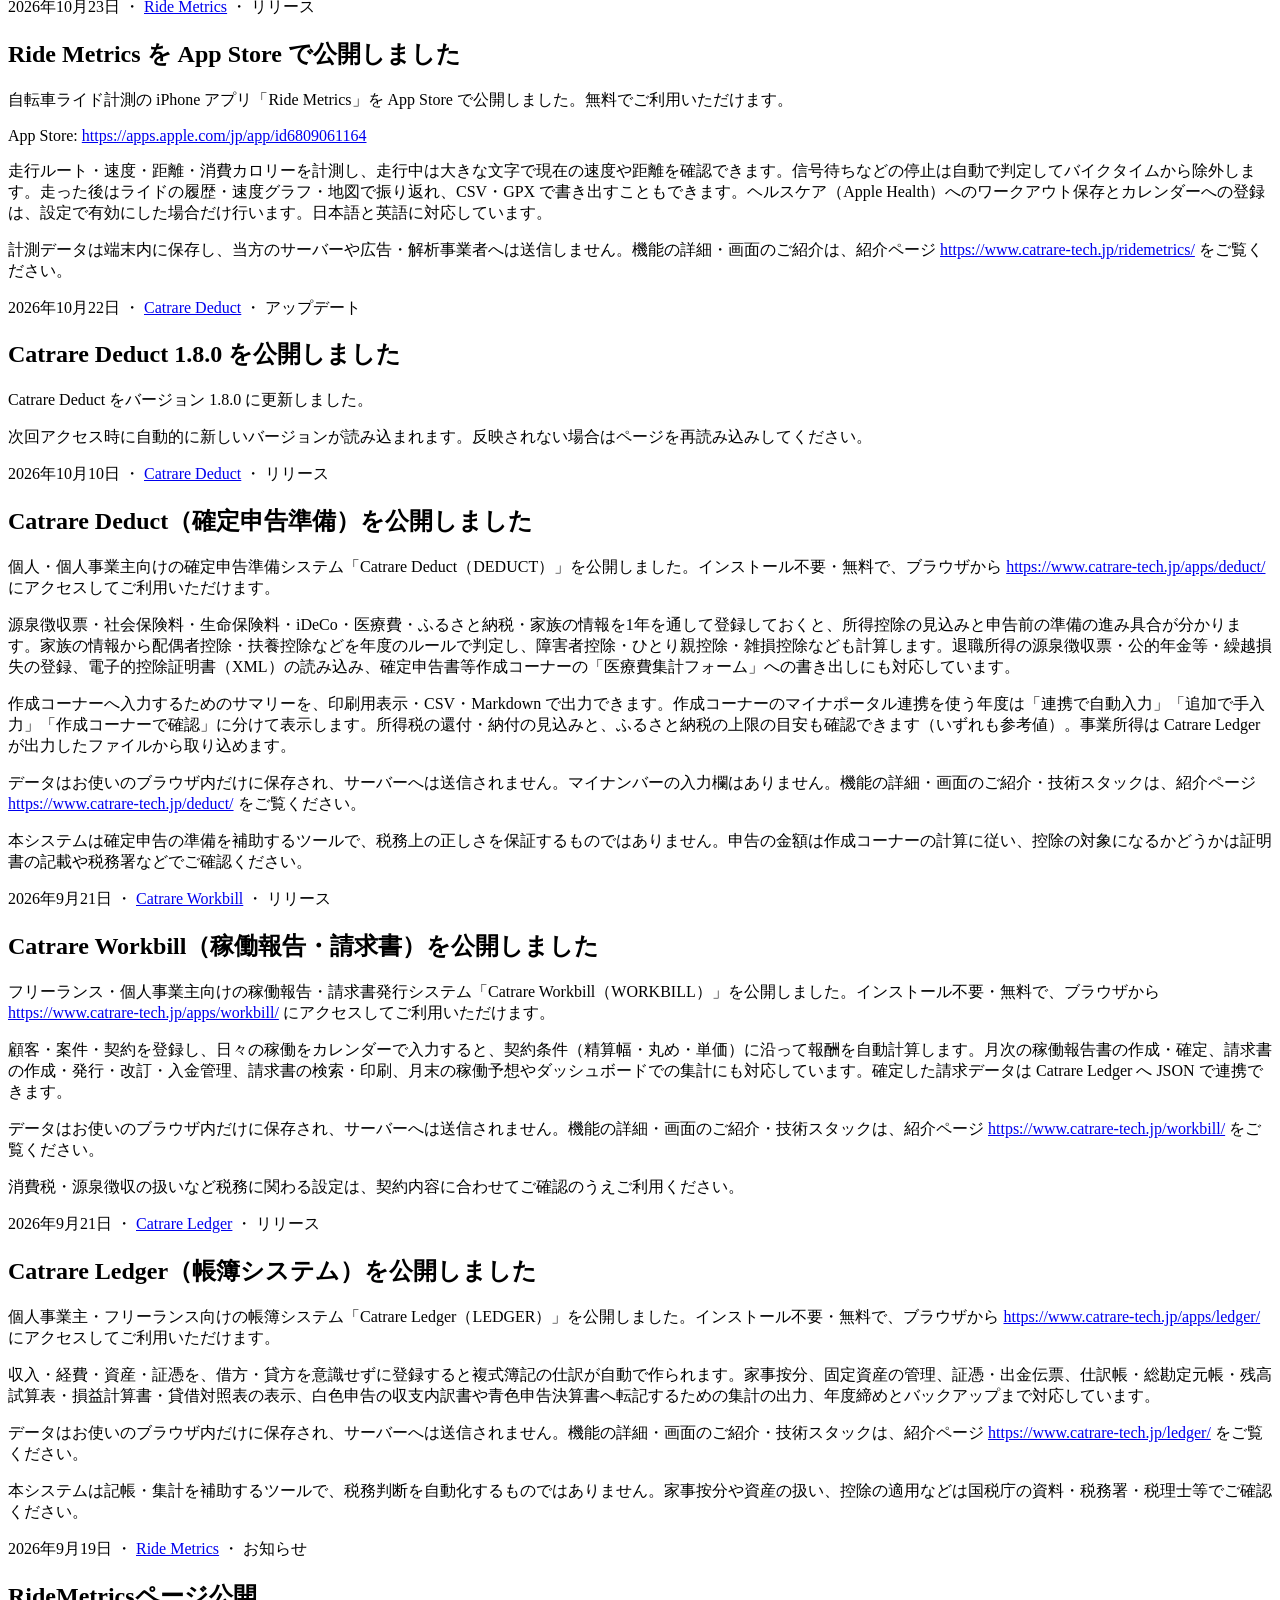
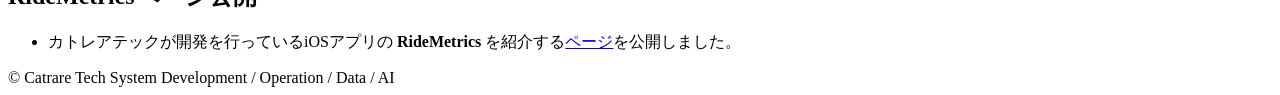
==== commit 15381270: "news: 12 items (169265773eff33de8525879bbf49d5ba76e55144)" ====
--- a/docs/news/index.html
+++ b/docs/news/index.html
@@ -64,27 +64,6 @@
 
         </div>
       </article>
-      <article class="news-item" id="n995">
-        <p class="news-meta">
-          <time datetime="2026-11-19">2026年11月19日</time>
-          ・ <span class="news-app"><a href="../ridemetrics/">Ride Metrics</a></span>
-          ・ <span class="news-kind">アップデート</span>
-        </p>
-        <h2 class="news-title">Ride Metrics 1.1.0 を公開しました（ロック画面・Dynamic Island 表示に対応）</h2>
-        <div class="news-body">
-<p>自転車ライド計測の iPhone アプリ「Ride Metrics」のバージョン 1.1.0 を App Store で公開しました。</p>
-<h4>ロック画面・Dynamic Island 表示に対応</h4>
-<p>ライド中の速度・距離・バイクタイムを、ロック画面と Dynamic Island に表示するようになりました（ライブアクティビティ）。アプリを開かなくても、走りながら確認できます。表示のオン/オフは、iOS の「設定」&gt;「Ride Metrics」&gt;「ライブアクティビティ」で切り替えられます。表示に使うのは端末内の計測値だけで、外部へは送信しません。</p>
-<h4>その他の改善</h4>
-<ul>
-<li>統計画面で月・年を切り替える矢印を大きくし、押しやすくしました</li>
-<li>設定画面にアプリのバージョンとビルド番号を表示するようにしました</li>
-</ul>
-<p>App Store: <a href="https://apps.apple.com/jp/app/id6809061164" target="_blank" rel="noopener noreferrer">https://apps.apple.com/jp/app/id6809061164</a>
-紹介ページ: <a href="https://www.catrare-tech.jp/ridemetrics/">https://www.catrare-tech.jp/ridemetrics/</a></p>
-
-        </div>
-      </article>
       <article class="news-item" id="n988">
         <p class="news-meta">
           <time datetime="2026-11-17">2026年11月17日</time>
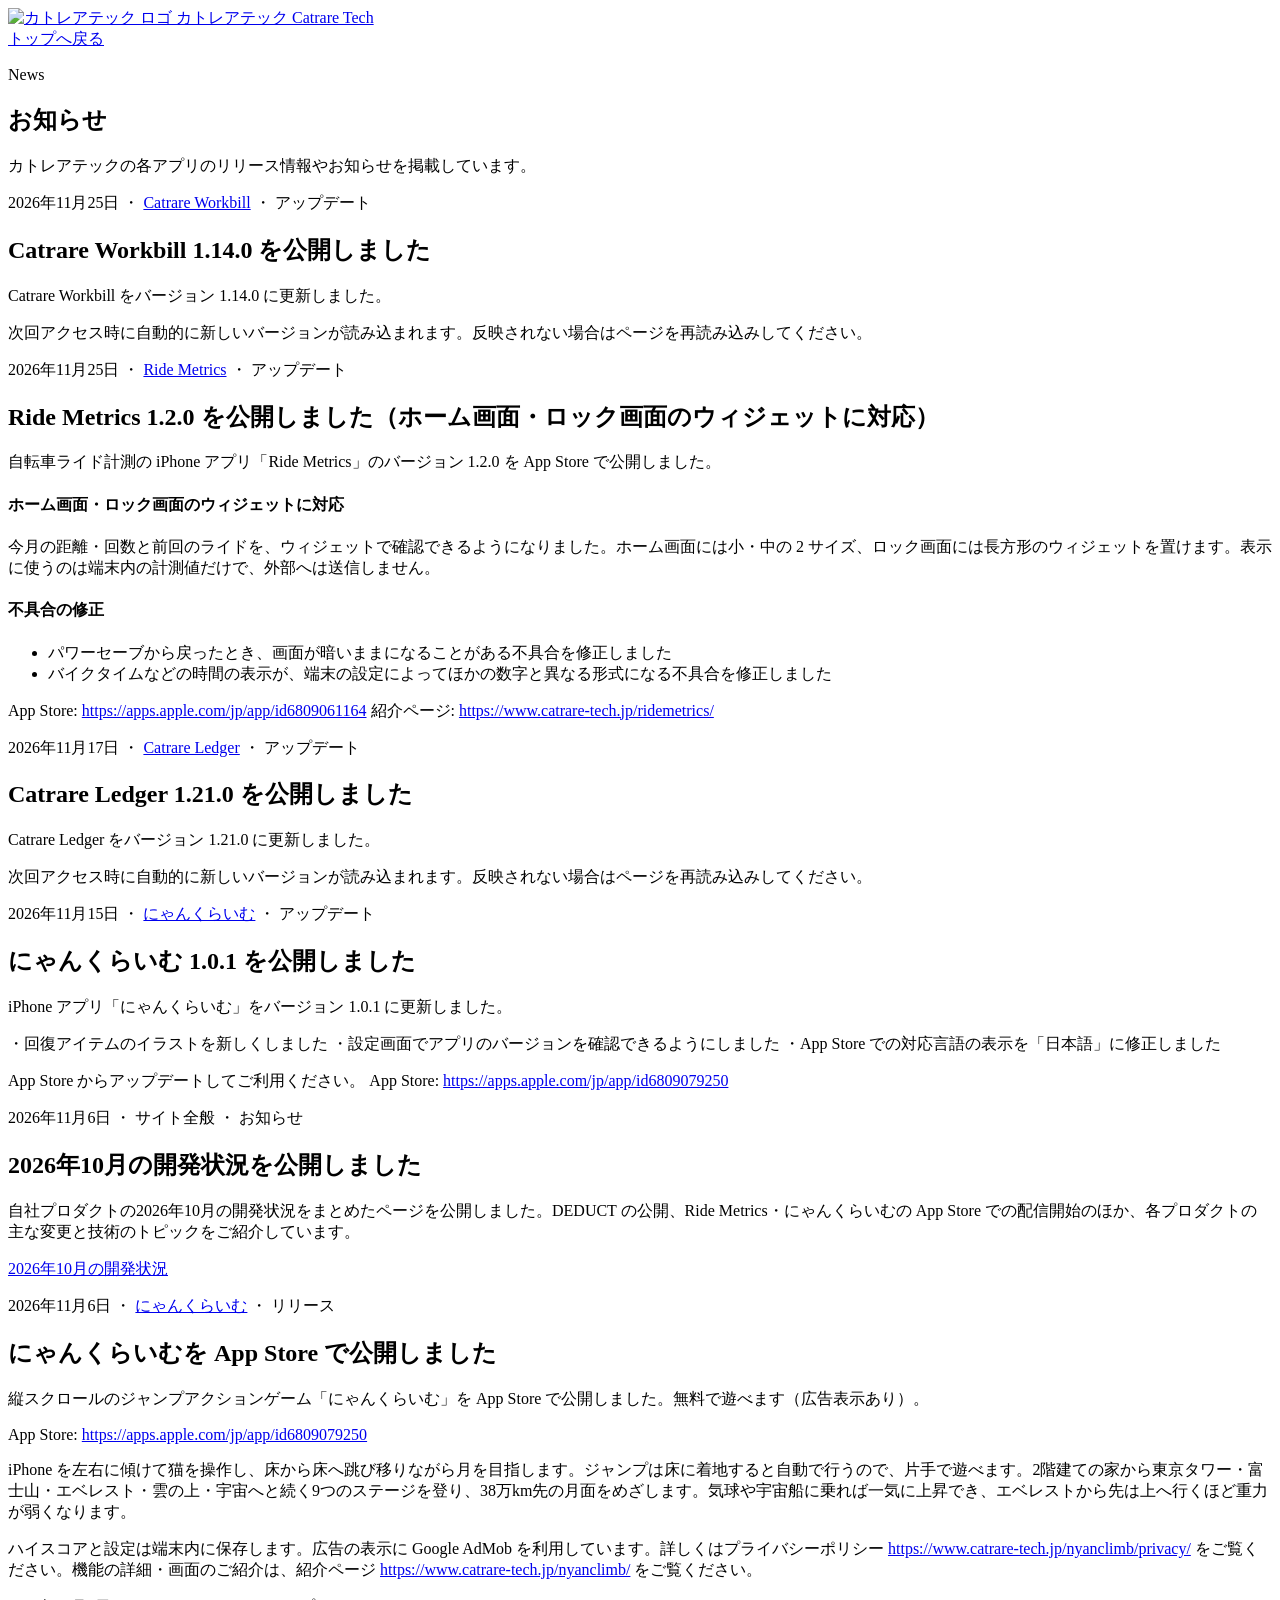
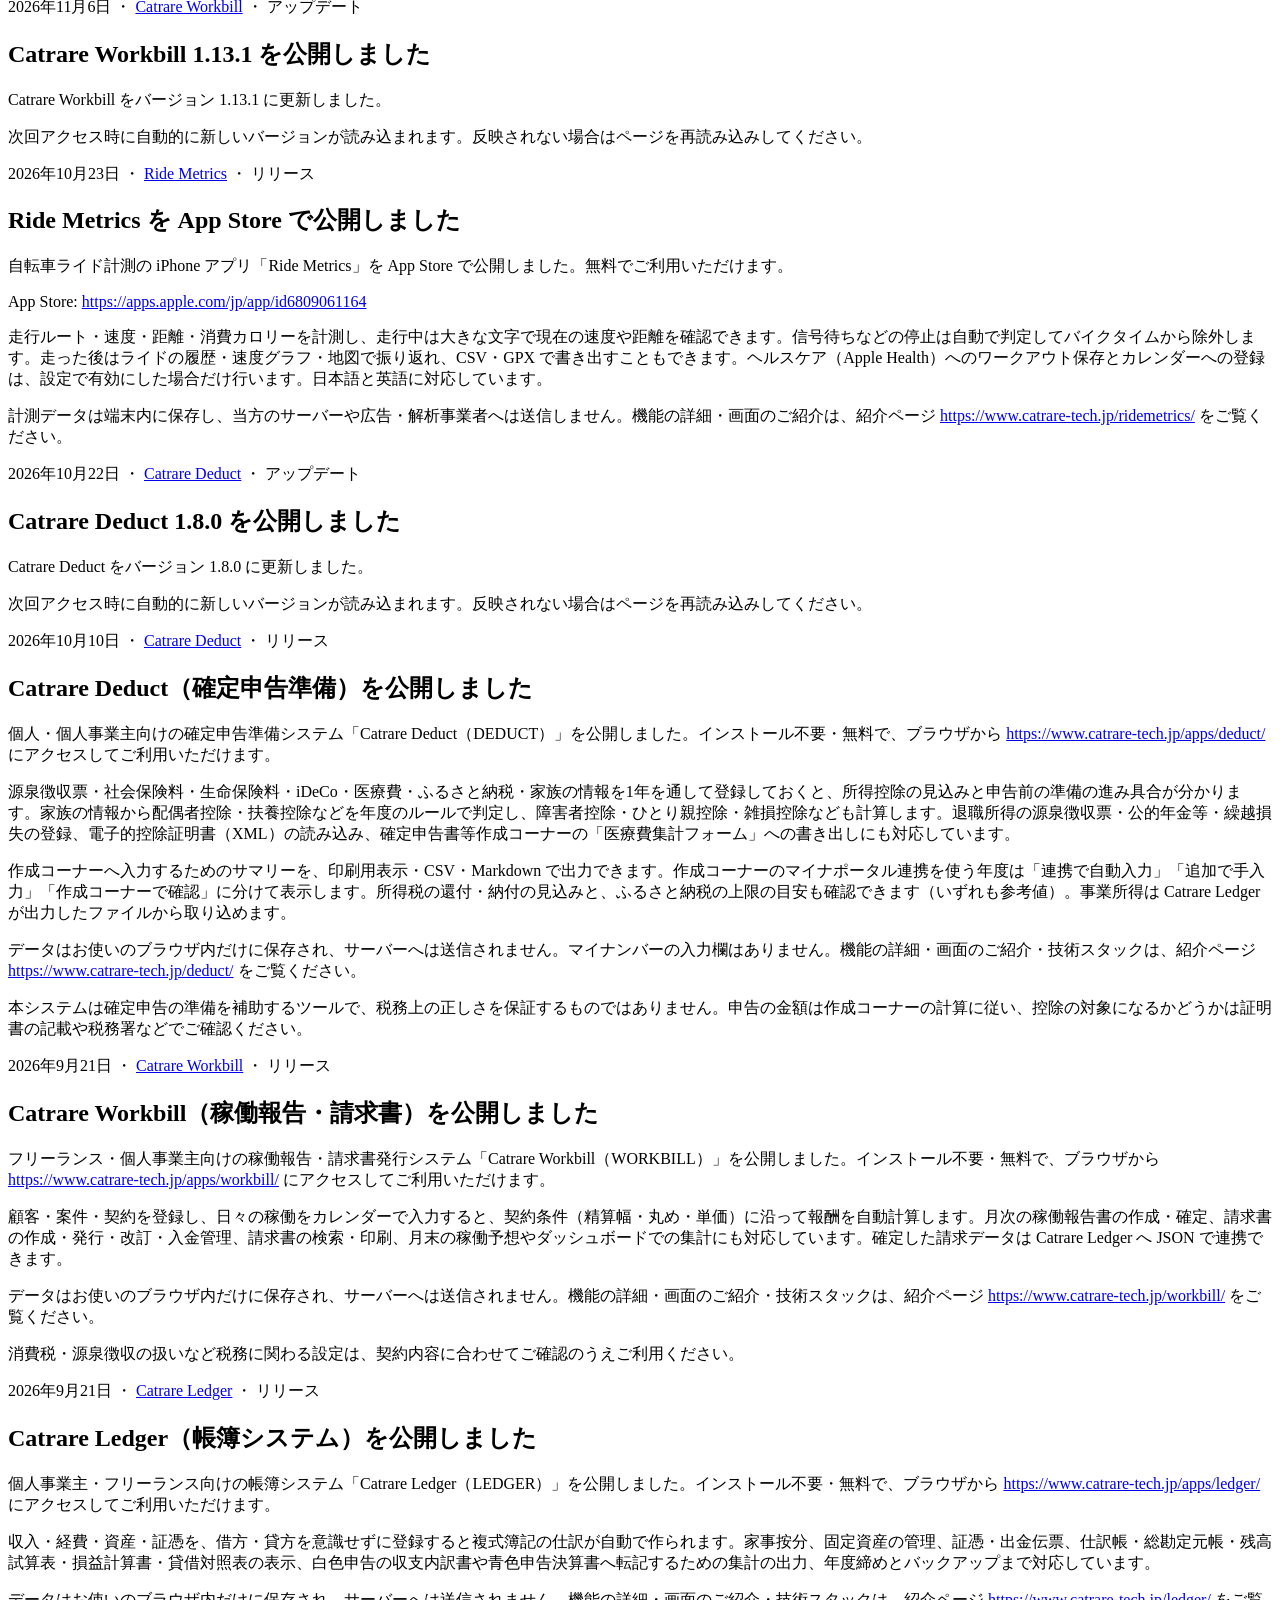
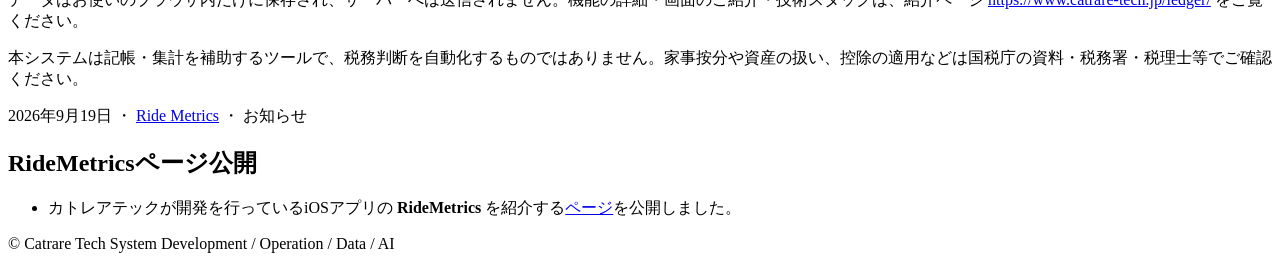
==== commit 41f59dac: "news: 13 items (797b348b0c14a50fd8c02341b062fd792553f51d)" ====
--- a/docs/news/index.html
+++ b/docs/news/index.html
@@ -43,6 +43,19 @@
 
     <section class="legal-page">
       <div class="container legal-body">
+      <article class="news-item" id="n1041">
+        <p class="news-meta">
+          <time datetime="2026-11-25">2026年11月25日</time>
+          ・ <span class="news-app"><a href="../workbill/">Catrare Workbill</a></span>
+          ・ <span class="news-kind">アップデート</span>
+        </p>
+        <h2 class="news-title">Catrare Workbill 1.14.0 を公開しました</h2>
+        <div class="news-body">
+<p>Catrare Workbill をバージョン 1.14.0 に更新しました。</p>
+<p>次回アクセス時に自動的に新しいバージョンが読み込まれます。反映されない場合はページを再読み込みしてください。</p>
+
+        </div>
+      </article>
       <article class="news-item" id="n1035">
         <p class="news-meta">
           <time datetime="2026-11-25">2026年11月25日</time>
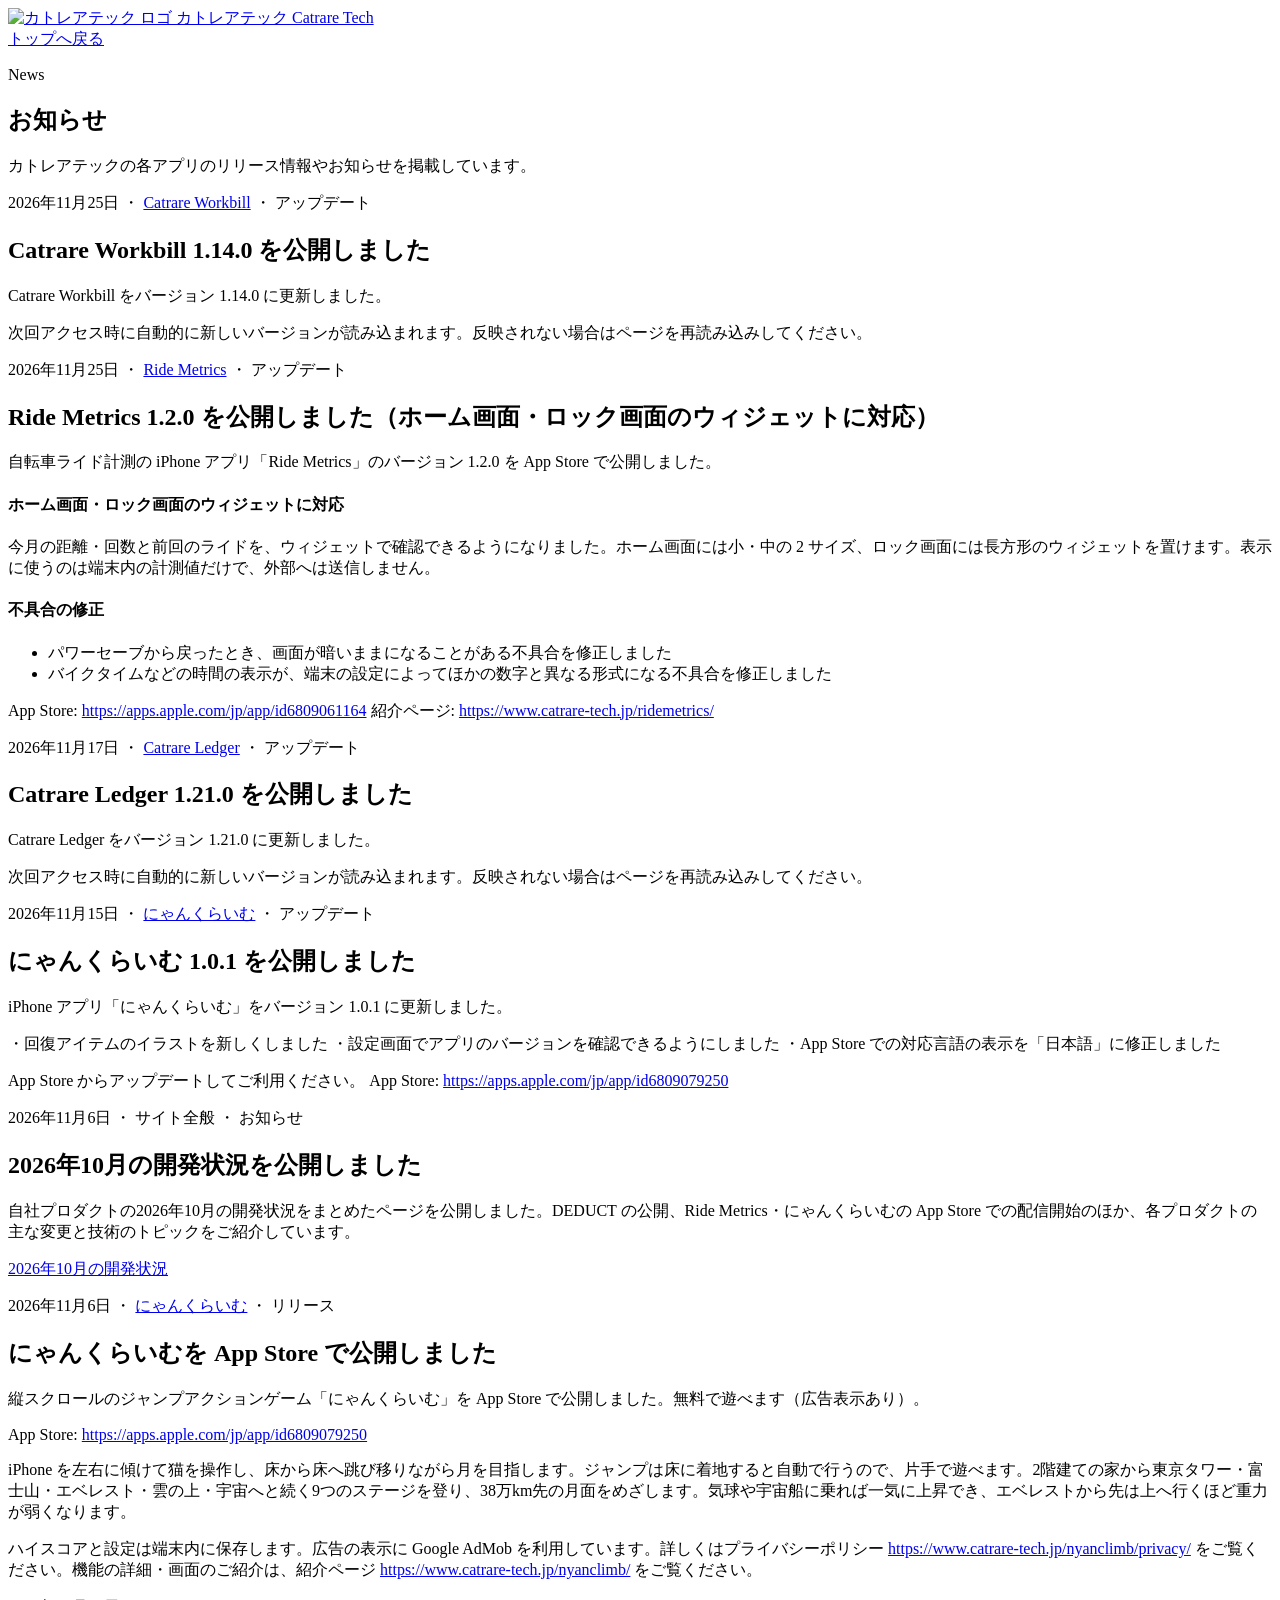
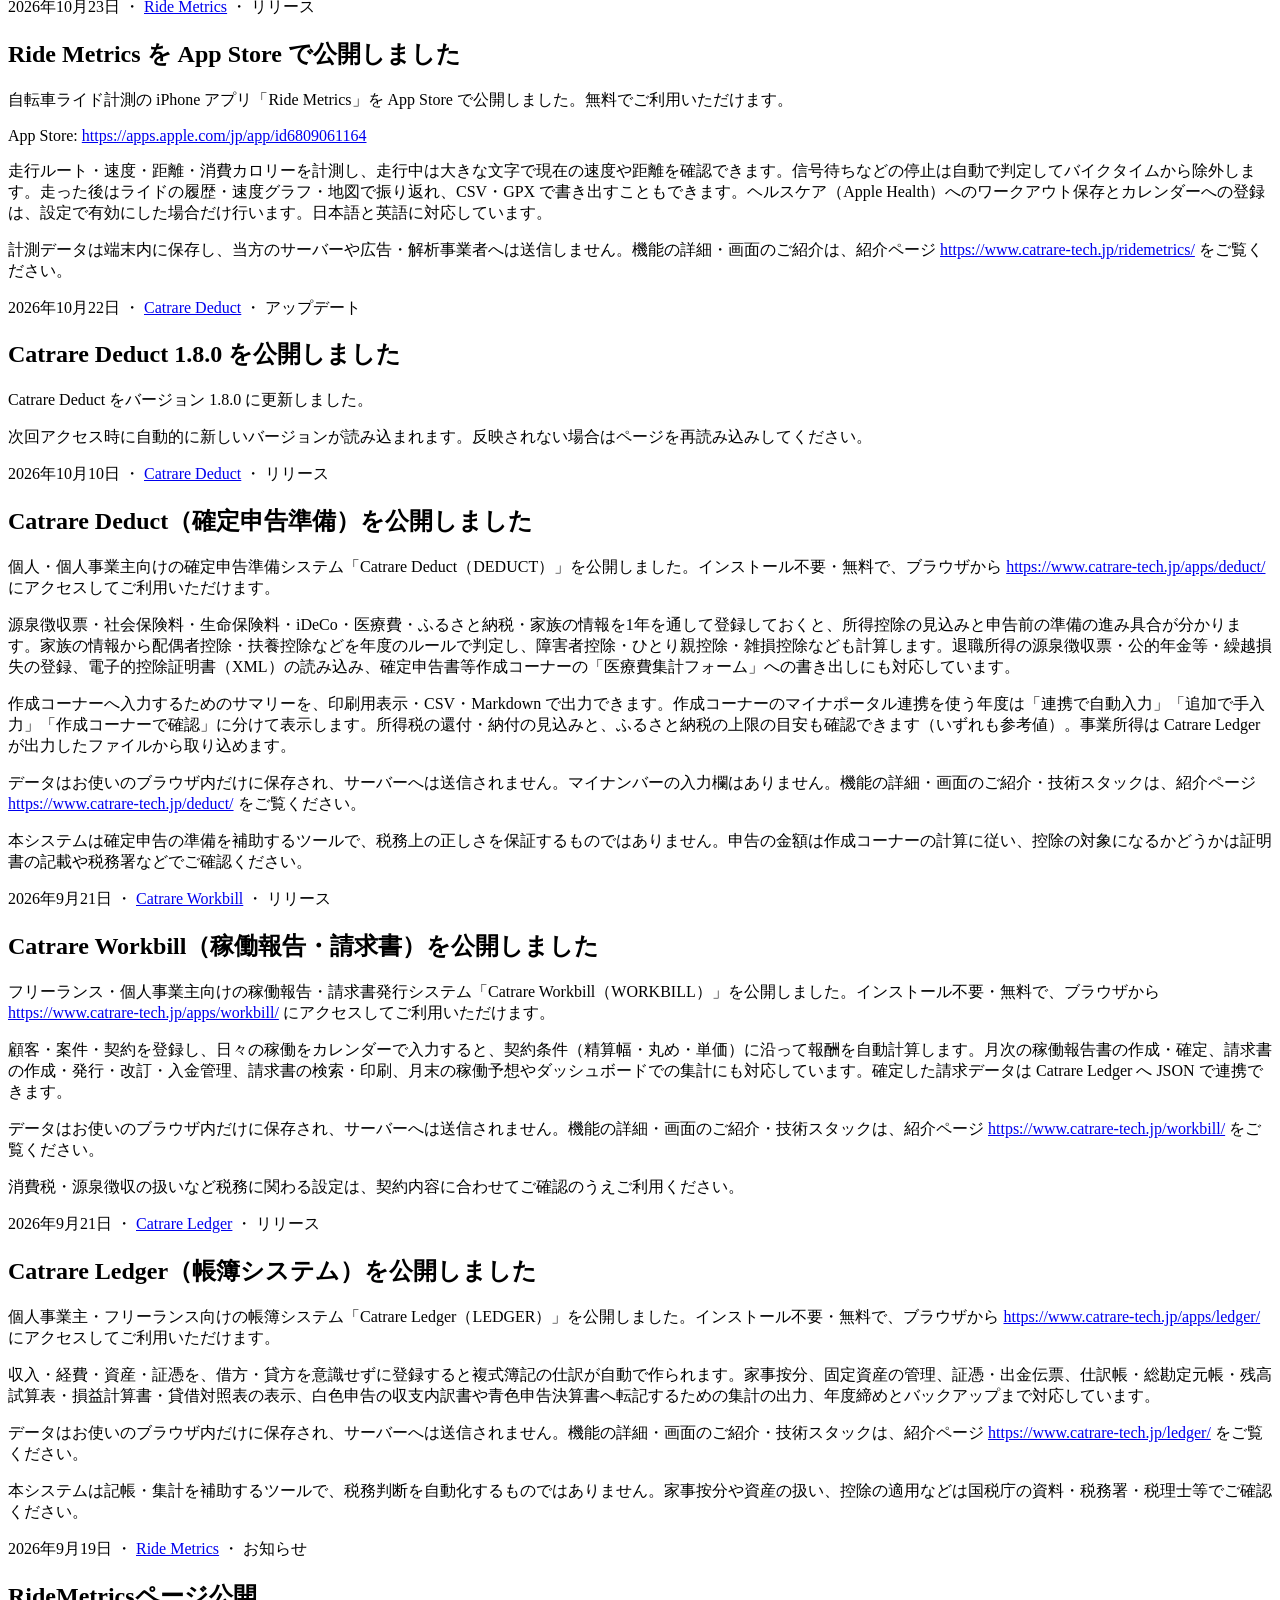
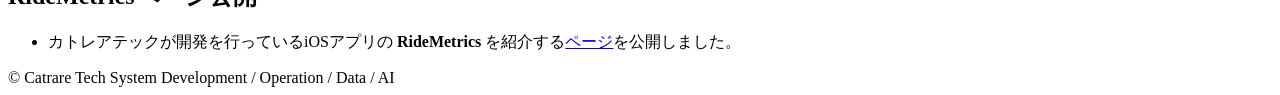
==== commit 18be58b0: "news: 12 items (797b348b0c14a50fd8c02341b062fd792553f51d)" ====
--- a/docs/news/index.html
+++ b/docs/news/index.html
@@ -135,19 +135,6 @@
 
         </div>
       </article>
-      <article class="news-item" id="n929">
-        <p class="news-meta">
-          <time datetime="2026-11-06">2026年11月6日</time>
-          ・ <span class="news-app"><a href="../workbill/">Catrare Workbill</a></span>
-          ・ <span class="news-kind">アップデート</span>
-        </p>
-        <h2 class="news-title">Catrare Workbill 1.13.1 を公開しました</h2>
-        <div class="news-body">
-<p>Catrare Workbill をバージョン 1.13.1 に更新しました。</p>
-<p>次回アクセス時に自動的に新しいバージョンが読み込まれます。反映されない場合はページを再読み込みしてください。</p>
-
-        </div>
-      </article>
       <article class="news-item" id="n824">
         <p class="news-meta">
           <time datetime="2026-10-23">2026年10月23日</time>
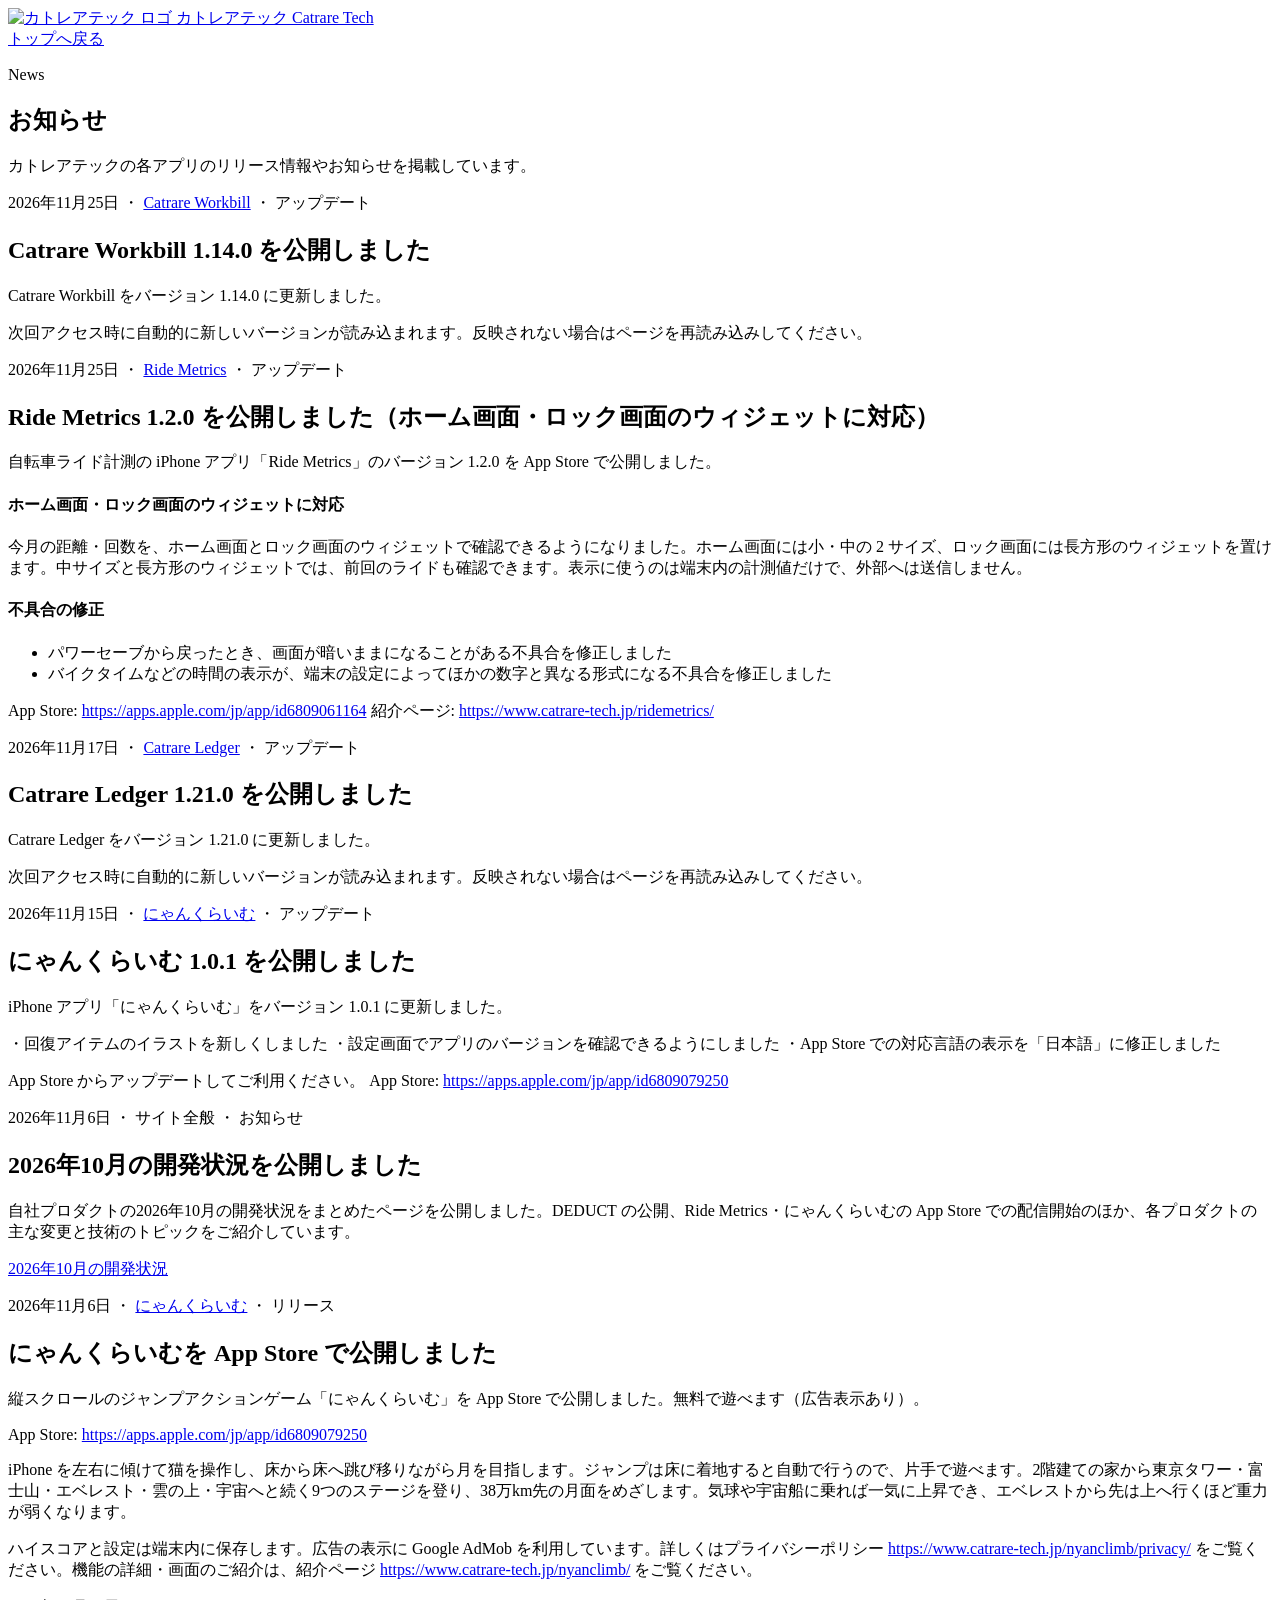
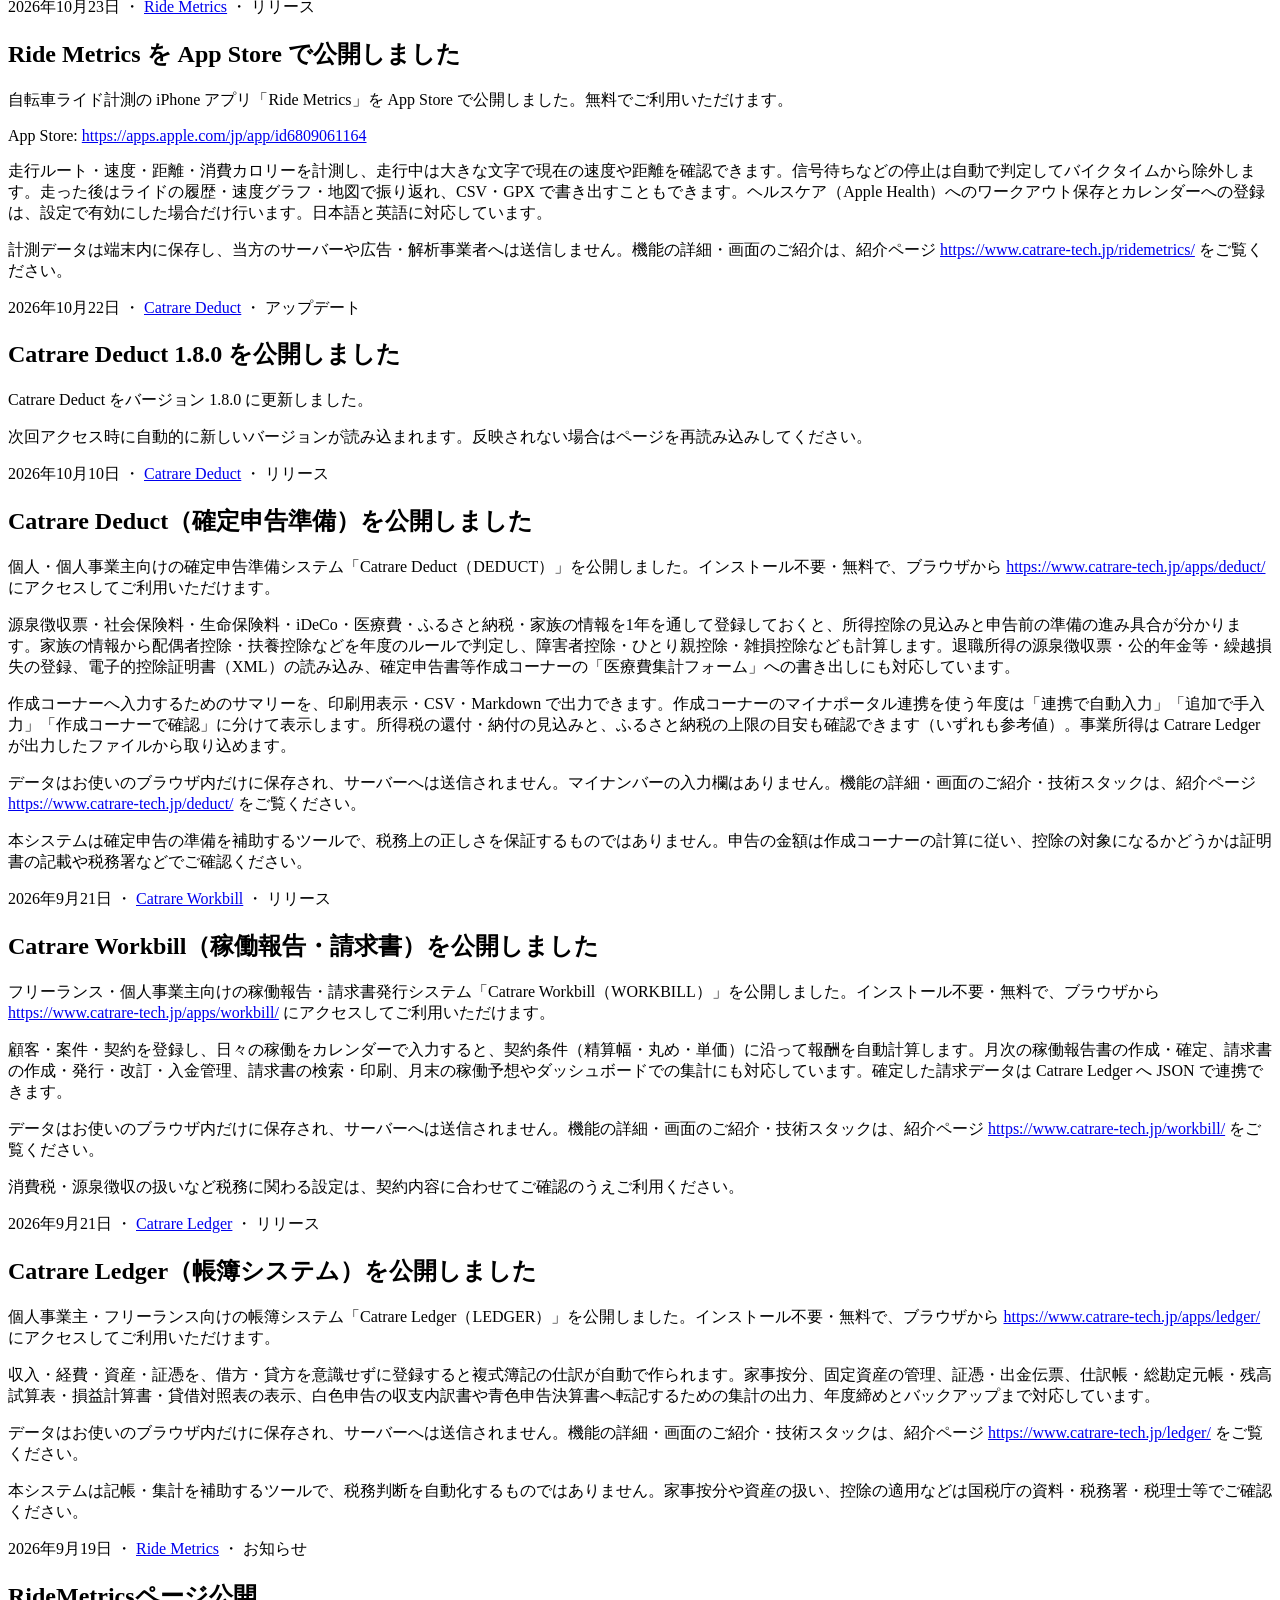
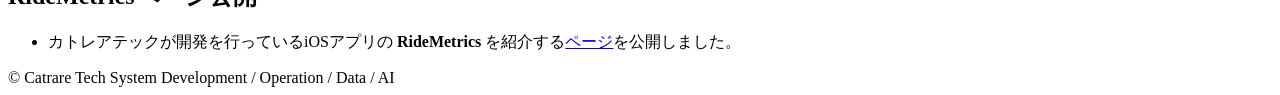
==== commit f3520f6e: "news: 12 items (78302bb1d894316fbf4e9634a3428cc8a4e9cb74)" ====
--- a/docs/news/index.html
+++ b/docs/news/index.html
@@ -66,7 +66,7 @@
         <div class="news-body">
 <p>自転車ライド計測の iPhone アプリ「Ride Metrics」のバージョン 1.2.0 を App Store で公開しました。</p>
 <h4>ホーム画面・ロック画面のウィジェットに対応</h4>
-<p>今月の距離・回数と前回のライドを、ウィジェットで確認できるようになりました。ホーム画面には小・中の 2 サイズ、ロック画面には長方形のウィジェットを置けます。表示に使うのは端末内の計測値だけで、外部へは送信しません。</p>
+<p>今月の距離・回数を、ホーム画面とロック画面のウィジェットで確認できるようになりました。ホーム画面には小・中の 2 サイズ、ロック画面には長方形のウィジェットを置けます。中サイズと長方形のウィジェットでは、前回のライドも確認できます。表示に使うのは端末内の計測値だけで、外部へは送信しません。</p>
 <h4>不具合の修正</h4>
 <ul>
 <li>パワーセーブから戻ったとき、画面が暗いままになることがある不具合を修正しました</li>
